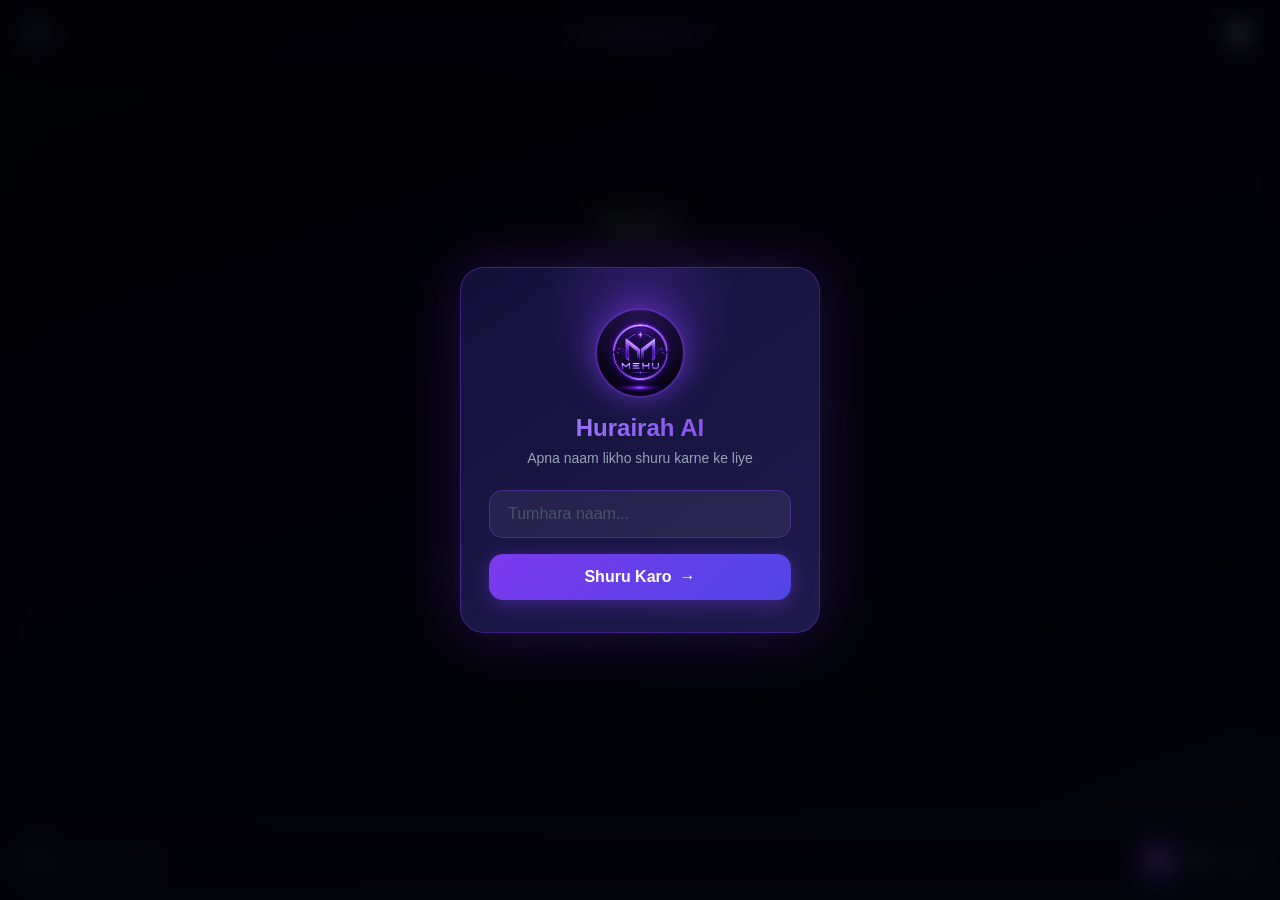
==== index.html @ 4b5bb335 "Update index.html" ====
<!DOCTYPE html>
<html lang="en">
<head>
<meta charset="UTF-8">
<meta http-equiv="Cache-Control" content="no-cache, no-store, must-revalidate">
<meta http-equiv="Pragma" content="no-cache">
<meta http-equiv="Expires" content="0">
<meta name="viewport" content="width=device-width, initial-scale=1.0, maximum-scale=1.0, user-scalable=no">
<title>Hurairah AI</title>
<link rel="manifest" href="manifest.json">
<meta name="theme-color" content="#7c3aed">
<meta name="mobile-web-app-capable" content="yes">
<meta name="apple-mobile-web-app-capable" content="yes">
<meta name="apple-mobile-web-app-title" content="Hurairah AI">

<script>
  if ('serviceWorker' in navigator) {
    navigator.serviceWorker.getRegistrations().then(regs => {
      regs.forEach(reg => reg.unregister());
    });
  }
  const cacheBusterVersion = new Date().getTime();
  const cssLink = document.createElement('link');
  cssLink.rel = 'stylesheet';
  cssLink.href = 'style.css?v=' + cacheBusterVersion;
  document.head.appendChild(cssLink);
</script>
</head>
<body>

<!-- 🎧 Fullscreen Premium Voice Room Call Overlay Portal -->
<div id="voiceOverlay" class="voice-overlay" style="display: none; position: fixed; inset: 0; background: radial-gradient(circle at center, #130a2a 0%, #05020d 100%); z-index: 99999; flex-direction: column; align-items: center; justify-content: space-between; padding: 50px 20px; font-family: sans-serif; color: white;">
  <div style="text-align: center; margin-top: 30px;">
    <h2 style="font-size: 22px; color: #a78bfa; letter-spacing: 0.5px;">Hurairah Voice Room</h2>
    <div id="voiceStatusText" style="font-size: 16px; color: #ff85a2; margin-top: 8px; font-weight: 600; text-shadow: 0 0 10px rgba(255,64,129,0.4);">Connecting...</div>
  </div>

  <div class="voice-wave-container" style="display: flex; align-items: center; justify-content: center; gap: 8px; height: 100px;">
    <style>
      .w-bar { width: 5px; height: 18px; background: linear-gradient(to top, #7c3aed, #ff4081); border-radius: 3px; animation: vCalm 1.2s infinite ease-in-out; }
      .w-bar.v-streaming { animation: vActive 0.5s infinite alternate ease-in-out !important; }
      .w-bar:nth-child(2) { animation-delay: 0.15s; } .w-bar:nth-child(3) { animation-delay: 0.3s; }
      .w-bar:nth-child(4) { animation-delay: 0.45s; } .w-bar:nth-child(5) { animation-delay: 0.6s; }
      @keyframes vCalm { 0%, 100% { height: 14px; } 50% { height: 32px; } }
      @keyframes vActive { 0% { height: 15px; } 100% { height: 85px; } }
    </style>
    <div class="w-bar"></div> <div class="w-bar"></div> <div class="w-bar"></div> <div class="w-bar"></div> <div class="w-bar"></div>
  </div>

  <button id="closeVoiceBtn" style="background: rgba(255, 255, 255, 0.08); border: 1px solid rgba(255,255,255,0.15); color: white; padding: 12px 36px; border-radius: 30px; font-size: 15px; cursor: pointer; transition: background 0.2s;">End Call 📞</button>
</div>

<div id="nameModal" class="name-modal-overlay">
  <div class="name-modal-box">
    <div class="name-modal-glow"></div>
    <div class="name-modal-logo"><img src="logo.png" alt="Logo"></div>
    <h2>Hurairah AI</h2>
    <p>Apna naam likho shuru karne ke liye</p>
    <div class="name-input-wrap">
      <input type="text" id="nameInput" placeholder="Tumhara naam..." maxlength="30" autocomplete="off" />
    </div>
    <button id="nameSubmitBtn"><span>Shuru Karo</span><span>→</span></button>
  </div>
</div>

<div class="app">
  <div class="topbar">
    <button id="clearBtn">🗑️</button>
    <div class="brand"><span class="brand-icon">✨</span><span>Hurairah AI</span></div>
    <div class="topbar-right"><a href="trialroom.html" style="text-decoration:none;font-size:24px;">👕</a></div>
  </div>

  <div id="chatBox" class="chat-box">
    <div class="welcome-screen">
      <div class="online-badge">🟢 Online</div>
      <div class="logo-wrap"><img src="logo.png" alt="Hurairah AI"><div class="logo-ring"></div></div>
      <h1>Hello! 👋</h1>
      <h2>I'm Hurairah AI</h2>
      <p>How can I help you today?</p>
      <div class="welcome-chips">
        <span onclick="chipClick('Tumse kuch poochna tha')">💬 Baat karo</span>
        <span onclick="chipClick('Meri madad karo')">🤝 Madad lo</span>
        <span onclick="chipClick('Kuch interesting batao')">✨ Explore</span>
      </div>
    </div>
  </div>

  <div id="imagePreview" style="display: none;">
    <div class="preview-inner">
      <img src="" id="previewImgSrc" alt="Attachment Thumbnail">
      <button type="button" class="preview-remove" id="cancelImgPreviewBtn">✕</button>
    </div>
    <div class="preview-name" id="previewImgName" style="margin-left: 10px;">Selected image...</div>
  </div>

  <div class="input-area">
    <button class="icon-btn" id="attachBtn" type="button">📎</button>
    <input type="file" id="imageInput" accept="image/*" hidden>
    <input type="text" id="messageInput" placeholder="Message likho..." autocomplete="off" enterkeyhint="send" />
    <button id="sendBtn" type="button">
      <svg width="20" height="20" viewBox="0 0 24 24" fill="white">
        <path d="M2 21l21-9L2 3v7l15 2-15 2v7z"/>
      </svg>
    </button>
    <button class="icon-btn" id="micBtn" type="button">🎙️</button>
    <button class="icon-btn" id="headphoneBtn" type="button">🎧</button>
  </div>
</div>

<div id="recordingPopup" class="recording-popup"><span>🎤</span> Listening...</div>

<script>
const API_URL = "https://hurairah-ai.annu8857818.workers.dev";
const ELEVENLABS_API_KEY = "sk_ba5c973ec598f00b7293cc1f37675eb24f52363489ea82be";
const ELEVENLABS_VOICE_ID = "21m00Tcm4TlvDq8ikWAM";

let username = localStorage.getItem("hurairah_username");
let selectedImage = null;
let currentAudioInstance = null;
let fxInterval = null;
const maxElements = 15;

const chatBox = document.getElementById("chatBox");
const input = document.getElementById("messageInput");
const sendBtn = document.getElementById("sendBtn");
const micBtn = document.getElementById("micBtn");
const attachBtn = document.getElementById("attachBtn");
const imageInput = document.getElementById("imageInput");
const previewContainer = document.getElementById("imagePreview");
const previewImgSrc = document.getElementById("previewImgSrc");
const previewImgName = document.getElementById("previewImgName");
const cancelImgPreviewBtn = document.getElementById("cancelImgPreviewBtn");

if (username) {
  if(document.getElementById("nameModal")) document.getElementById("nameModal").style.display = "none";
} else {
  if(document.getElementById("nameModal")) document.getElementById("nameModal").style.display = "flex";
}

const nameSubmitBtn = document.getElementById("nameSubmitBtn");
if (nameSubmitBtn) {
  nameSubmitBtn.addEventListener("click", () => {
    const val = document.getElementById("nameInput").value.trim();
    if (!val) return;
    username = val;
    localStorage.setItem("hurairah_username", username);
    document.getElementById("nameModal").style.display = "none";
  });
}

let messages = JSON.parse(localStorage.getItem("hurairah_chat") || "[]");
let hurairahMode = sessionStorage.getItem("hurairah_mode") === "true";

function triggerRomanticUI() {
  document.body.classList.add("romantic-mode-on");
  const container = document.querySelector(".app");
  if (container) container.style.background = "transparent";
  const header = document.querySelector(".brand");
  if (header) header.innerHTML = "✨ Meri jaan 💕";
  if (!document.getElementById("vfxLayer")) {
    const layer = document.createElement("div");
    layer.id = "vfxLayer"; layer.className = "vfx-layer";
    document.body.appendChild(layer);
  }
  if (!fxInterval) { fxInterval = setInterval(addSparkles, 400); }
}

function addSparkles() {
  const layer = document.getElementById("vfxLayer");
  if (!layer || layer.children.length >= maxElements) return;
  const item = document.createElement("div");
  item.className = "sparkle-fx";
  const pool = ["💖", "✨", "💕", "🌸", "❤️"];
  item.innerHTML = pool[Math.floor(Math.random() * pool.length)];
  item.style.left = Math.random() * 95 + "vw";
  item.style.animationDuration = (Math.random() * 2 + 4) + "s";
  item.style.fontSize = (Math.random() * 10 + 16) + "px";
  layer.appendChild(item);
  setTimeout(() => item.remove(), 5000);
}

if (hurairahMode) { setTimeout(triggerRomanticUI, 500); }

function stopAllAudio(speakBtn, stopBtn) {
  if (currentAudioInstance) { currentAudioInstance.pause(); currentAudioInstance.currentTime = 0; }
  if (window.speechSynthesis) { window.speechSynthesis.cancel(); }
  if (speakBtn) speakBtn.textContent = "🔊 Suno";
  if (stopBtn) stopBtn.style.display = "none";
}

async function speakWithElevenLabs(text, btn, stopBtn) {
  stopAllAudio(null, null);
  try {
    if (btn) btn.textContent = "⏳ Loading...";
    if (stopBtn) stopBtn.style.display = "inline-block";
    const res = await fetch(`https://api.elevenlabs.io/v1/text-to-speech/${ELEVENLABS_VOICE_ID}`, {
      method: "POST",
      headers: { "xi-api-key": ELEVENLABS_API_KEY, "Content-Type": "application/json" },
      body: JSON.stringify({ text: text, model_id: "eleven_turbo_v2_5", voice_settings: { stability: 0.4, similarity_boost: 0.9 } })
    });
    if (!res.ok) throw new Error();
    const blob = await res.blob();
    currentAudioInstance = new Audio(URL.createObjectURL(blob));
    if (btn) btn.textContent = "🎙️ Bol raha..";
    currentAudioInstance.play();
    currentAudioInstance.onended = () => {
      if (btn) btn.textContent = "🔊 Suno";
      if (stopBtn) stopBtn.style.display = "none";
    };
  } catch (err) {
    if (btn) btn.textContent = "🎙️ Bol raha..";
    const speech = new SpeechSynthesisUtterance(text); speech.lang = "en-IN";
    window.speechSynthesis.speak(speech);
    speech.onend = () => { if (btn) btn.textContent = "🔊 Suno"; if (stopBtn) stopBtn.style.display = "none"; };
  }
}

function getTime() { return new Date().toLocaleTimeString('en-IN', { hour: '2-digit', minute: '2-digit', hour12: true }); }

function addMessage(text, type, imgData = null) {
  const msg = document.createElement("div");
  const isRomanticText = hurairahMode || text.includes("Meri jaan") || text.includes("babu");
  const romanticClass = isRomanticText ? "romantic-reply" : "";
  msg.className = `message ${type}`;
  let imageHTML = imgData ? `<img src="${imgData}" class="chat-img" onclick="window.open('${imgData}','_blank')" />` : "";

  if (type === "bot") {
    msg.innerHTML = `
      <div class="bot-header"><div class="bot-avatar">✨</div><div class="bot-name">Hurairah AI</div></div>
      <div class="msg-text ${romanticClass}">${text}</div>
      <div class="audio-controls-row" style="display:flex; gap:6px; margin-top:6px;">
        <button class="speak-btn">🔊 Suno</button>
        <button class="stop-audio-btn" style="display:none;">🛑 Roko</button>
      </div>
      <div class="time">${getTime()}</div>
    `;
    const sBtn = msg.querySelector(".speak-btn");
    const stBtn = msg.querySelector(".stop-audio-btn");
    sBtn.addEventListener("click", () => speakWithElevenLabs(text, sBtn, stBtn));
    stBtn.addEventListener("click", () => stopAllAudio(sBtn, stBtn));
  } else {
    msg.innerHTML = `${imageHTML} ${text ? `<div class="msg-text">${text}</div>` : ""} <div class="time">${getTime()}</div>`;
  }
  chatBox.appendChild(msg);
  chatBox.scrollTop = chatBox.scrollHeight;
  if(text || imgData){
    messages.push({ text, type, imgData });
    localStorage.setItem("hurairah_chat", JSON.stringify(messages));
  }
}

function showThinking() {
  const thinking = document.createElement("div");
  thinking.className = "thinking"; thinking.id = "thinking";
  thinking.innerHTML = `<div class="dot"></div><div class="dot"></div><div class="dot"></div><span>Likh raha hai...</span>`;
  chatBox.appendChild(thinking); chatBox.scrollTop = chatBox.scrollHeight;
}
function removeThinking() { const t = document.getElementById("thinking"); if (t) t.remove(); }

if(attachBtn && imageInput) {
  attachBtn.addEventListener("click", () => imageInput.click());
  imageInput.addEventListener("change", () => {
    const file = imageInput.files[0];
    if (!file) return;
    const reader = new FileReader();
    reader.onload = () => {
      selectedImage = reader.result;
      if (previewContainer) {
        previewImgSrc.src = selectedImage;
        previewImgName.innerText = file.name.length > 20 ? file.name.substring(0,20) + "..." : file.name;
        previewContainer.style.display = "flex";
      }
    };
    reader.readAsDataURL(file);
  });
}

if(cancelImgPreviewBtn) {
  cancelImgPreviewBtn.addEventListener("click", () => {
    selectedImage = null;
    if(previewContainer) previewContainer.style.display = "none";
  });
}

const SpeechRecognition = window.SpeechRecognition || window.webkitSpeechRecognition;
if (SpeechRecognition && micBtn) {
  const recognition = new SpeechRecognition();
  recognition.lang = "en-IN";
  recognition.interimResults = true;
  micBtn.addEventListener("click", () => {
    try { recognition.start(); micBtn.style.opacity = "0.4"; } catch(e){}
  });
  recognition.onresult = (event) => {
    let transcript = "";
    for (let i = event.resultIndex; i < event.results.length; i++) {
      transcript += event.results[i][0].transcript;
    }
    input.value = transcript;
  };
  recognition.onend = () => {
    micBtn.style.opacity = "1";
    if (input.value.trim() !== "") { sendMessage(); }
  };
}

// 🎧 Voice Call Mode
if (SpeechRecognition) {
  const headphoneBtn = document.getElementById("headphoneBtn");
  const overlay = document.getElementById("voiceOverlay");
  const statusText = document.getElementById("voiceStatusText");
  const closeBtn = document.getElementById("closeVoiceBtn");
  const waveBars = document.querySelectorAll(".w-bar");

  const voiceRecog = new SpeechRecognition();
  voiceRecog.lang = "en-IN";
  voiceRecog.continuous = false;
  voiceRecog.interimResults = false;
  let isVoiceModeActive = false;
  let voiceIsListening = false;
  let voiceGotResult = false;

  if (headphoneBtn) {
    headphoneBtn.addEventListener("click", async () => {
      try {
        await navigator.mediaDevices.getUserMedia({ audio: true });
      } catch(e) {
        alert("Microphone permission do pehle! Browser settings mein jaake allow karo.");
        return;
      }
      isVoiceModeActive = true;
      if (overlay) overlay.style.display = "flex";
      startListeningCycle();
    });
  }

  if (closeBtn) {
    closeBtn.addEventListener("click", () => {
      isVoiceModeActive = false;
      voiceIsListening = false;
      if (overlay) overlay.style.display = "none";
      try { voiceRecog.stop(); } catch(e){}
      if (window.speechSynthesis) window.speechSynthesis.cancel();
      if (currentAudioInstance) { currentAudioInstance.pause(); currentAudioInstance.currentTime = 0; }
    });
  }

  function startListeningCycle() {
    if (!isVoiceModeActive || voiceIsListening) return;
    voiceGotResult = false;
    voiceIsListening = true;
    statusText.innerText = "Listening...";
    waveBars.forEach(bar => bar.classList.add("v-streaming"));
    try { voiceRecog.start(); } catch(e){ voiceIsListening = false; }
  }

  voiceRecog.onresult = async (event) => {
    voiceGotResult = true;
    voiceIsListening = false;
    const spokenText = event.results[0][0].transcript;
    if (!spokenText.trim()) { startListeningCycle(); return; }
    statusText.innerText = "Thinking...";
    waveBars.forEach(bar => bar.classList.remove("v-streaming"));
    addMessage(spokenText, "user");
    try {
      const res = await fetch(API_URL, {
        method: "POST",
        headers: { "Content-Type": "application/json" },
        body: JSON.stringify({ username, message: spokenText, hurairahMode })
      });
      const data = await res.json();
      const replyText = data.reply || "Samajh nahi paya.";
      addMessage(replyText, "bot");
      statusText.innerText = "Speaking...";
      let playedViaElevenLabs = false;
      try {
        const audioRes = await fetch(`https://api.elevenlabs.io/v1/text-to-speech/${ELEVENLABS_VOICE_ID}`, {
          method: "POST",
          headers: { "xi-api-key": ELEVENLABS_API_KEY, "Content-Type": "application/json" },
          body: JSON.stringify({ text: replyText, model_id: "eleven_turbo_v2_5", voice_settings: { stability: 0.4, similarity_boost: 0.9 } })
        });
        if (audioRes.ok) {
          const blob = await audioRes.blob();
          currentAudioInstance = new Audio(URL.createObjectURL(blob));
          currentAudioInstance.play();
          playedViaElevenLabs = true;
          currentAudioInstance.onended = () => { if (isVoiceModeActive) startListeningCycle(); };
        }
      } catch (e) { playedViaElevenLabs = false; }
      if (!playedViaElevenLabs) {
        const utterance = new SpeechSynthesisUtterance(replyText);
        utterance.lang = "en-IN";
        window.speechSynthesis.speak(utterance);
        utterance.onend = () => { if (isVoiceModeActive) startListeningCycle(); };
      }
    } catch (err) {
      statusText.innerText = "Error...";
      setTimeout(startListeningCycle, 2000);
    }
  };

  voiceRecog.onend = () => {
    voiceIsListening = false;
    if (isVoiceModeActive && !voiceGotResult) {
      setTimeout(startListeningCycle, 500);
    }
  };

  voiceRecog.onerror = (e) => {
    voiceIsListening = false;
    voiceGotResult = false;
    if (isVoiceModeActive && e.error !== "aborted") {
      setTimeout(startListeningCycle, 1000);
    }
  };
}

async function sendMessage() {
  const text = input.value.trim();
  if (!text && !selectedImage) return;
  if (text.toLowerCase() === "mehajabeen pgl hu") {
    hurairahMode = true;
    sessionStorage.setItem("hurairah_mode", "true");
    triggerRomanticUI();
  }
  const welcome = document.querySelector(".welcome-screen");
  if (welcome) welcome.remove();
  addMessage(text, "user", selectedImage);
  input.value = "";
  if (previewContainer) previewContainer.style.display = "none";
  showThinking();
  try {
    const res = await fetch(API_URL, {
      method: "POST",
      headers: { "Content-Type": "application/json" },
      body: JSON.stringify({ username, message: text, image: selectedImage, hurairahMode })
    });
    const data = await res.json();
    removeThinking();
    addMessage(data.reply || "Kuch samajh nahi aaya.", "bot");
    selectedImage = null;
  } catch (err) {
    removeThinking(); addMessage("Server connectivity error.", "bot");
  }
}

if(sendBtn) {
  sendBtn.addEventListener("click", sendMessage);
  sendBtn.addEventListener("touchend", (e) => { e.preventDefault(); sendMessage(); });
}
if(input) {
  input.addEventListener("keydown", (e) => {
    if (e.key === "Enter") { e.preventDefault(); sendMessage(); }
  });
  input.addEventListener("keyup", (e) => {
    if (e.key === "Enter" || e.keyCode === 13) { e.preventDefault(); sendMessage(); }
  });
}

function chipClick(val) {
  input.value = val;
  sendMessage();
}

if(document.getElementById("clearBtn")) {
  document.getElementById("clearBtn").addEventListener("click", () => {
    if (confirm("Chat history clear karni hai?")) {
      localStorage.removeItem("hurairah_chat");
      sessionStorage.removeItem("hurairah_mode");
      location.reload();
    }
  });
}
</script>
</body>
</html>
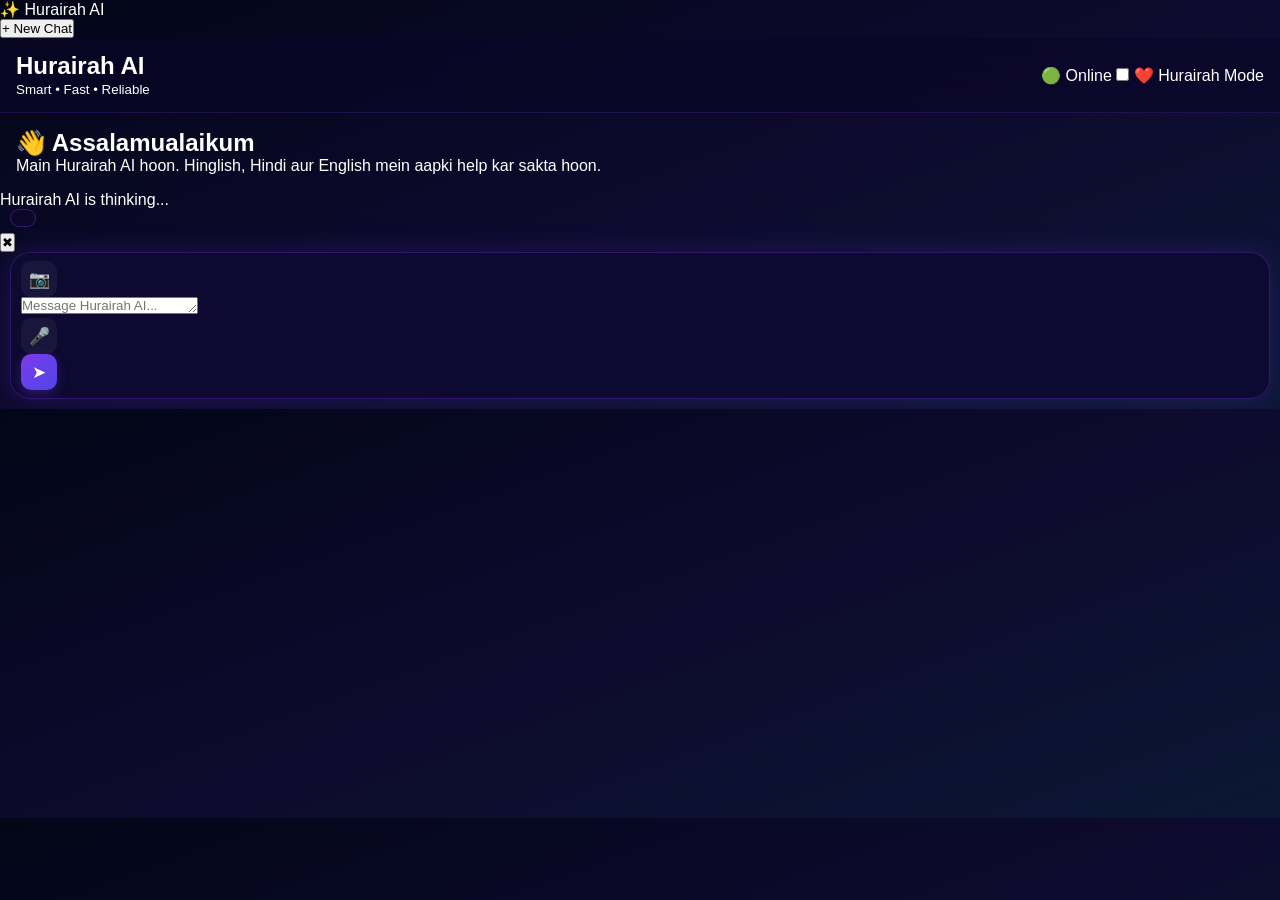
==== commit 03a772b6: "Update index.html" ====
--- a/index.html
+++ b/index.html
@@ -1,475 +1,140 @@
-<!DOCTYPE html>
-<html lang="en">
+<!DOCTYPE html><html lang="en">
 <head>
 <meta charset="UTF-8">
-<meta http-equiv="Cache-Control" content="no-cache, no-store, must-revalidate">
-<meta http-equiv="Pragma" content="no-cache">
-<meta http-equiv="Expires" content="0">
-<meta name="viewport" content="width=device-width, initial-scale=1.0, maximum-scale=1.0, user-scalable=no">
-<title>Hurairah AI</title>
-<link rel="manifest" href="manifest.json">
-<meta name="theme-color" content="#7c3aed">
-<meta name="mobile-web-app-capable" content="yes">
-<meta name="apple-mobile-web-app-capable" content="yes">
-<meta name="apple-mobile-web-app-title" content="Hurairah AI">
+<meta name="viewport" content="width=device-width, initial-scale=1.0"><title>Hurairah AI</title><link rel="stylesheet" href="style.css">
+<link rel="manifest" href="manifest.json"><meta name="theme-color" content="#0f172a"><link rel="preconnect" href="https://fonts.googleapis.com">
+<link rel="preconnect" href="https://fonts.gstatic.com" crossorigin><link href="https://fonts.googleapis.com/css2?family=Poppins:wght@300;400;500;600;700&display=swap" rel="stylesheet"></head><body><div class="app"><!-- SIDEBAR -->
+<aside class="sidebar">
 
-<script>
-  if ('serviceWorker' in navigator) {
-    navigator.serviceWorker.getRegistrations().then(regs => {
-      regs.forEach(reg => reg.unregister());
-    });
-  }
-  const cacheBusterVersion = new Date().getTime();
-  const cssLink = document.createElement('link');
-  cssLink.rel = 'stylesheet';
-  cssLink.href = 'style.css?v=' + cacheBusterVersion;
-  document.head.appendChild(cssLink);
-</script>
-</head>
-<body>
+    <div class="logo">
+        ✨ Hurairah AI
+    </div>
 
-<!-- 🎧 Fullscreen Premium Voice Room Call Overlay Portal -->
-<div id="voiceOverlay" class="voice-overlay" style="display: none; position: fixed; inset: 0; background: radial-gradient(circle at center, #130a2a 0%, #05020d 100%); z-index: 99999; flex-direction: column; align-items: center; justify-content: space-between; padding: 50px 20px; font-family: sans-serif; color: white;">
-  <div style="text-align: center; margin-top: 30px;">
-    <h2 style="font-size: 22px; color: #a78bfa; letter-spacing: 0.5px;">Hurairah Voice Room</h2>
-    <div id="voiceStatusText" style="font-size: 16px; color: #ff85a2; margin-top: 8px; font-weight: 600; text-shadow: 0 0 10px rgba(255,64,129,0.4);">Connecting...</div>
-  </div>
+    <button id="newChatBtn" class="new-chat">
+        + New Chat
+    </button>
 
-  <div class="voice-wave-container" style="display: flex; align-items: center; justify-content: center; gap: 8px; height: 100px;">
-    <style>
-      .w-bar { width: 5px; height: 18px; background: linear-gradient(to top, #7c3aed, #ff4081); border-radius: 3px; animation: vCalm 1.2s infinite ease-in-out; }
-      .w-bar.v-streaming { animation: vActive 0.5s infinite alternate ease-in-out !important; }
-      .w-bar:nth-child(2) { animation-delay: 0.15s; } .w-bar:nth-child(3) { animation-delay: 0.3s; }
-      .w-bar:nth-child(4) { animation-delay: 0.45s; } .w-bar:nth-child(5) { animation-delay: 0.6s; }
-      @keyframes vCalm { 0%, 100% { height: 14px; } 50% { height: 32px; } }
-      @keyframes vActive { 0% { height: 15px; } 100% { height: 85px; } }
-    </style>
-    <div class="w-bar"></div> <div class="w-bar"></div> <div class="w-bar"></div> <div class="w-bar"></div> <div class="w-bar"></div>
-  </div>
+    <div class="chat-history" id="chatHistory"></div>
 
-  <button id="closeVoiceBtn" style="background: rgba(255, 255, 255, 0.08); border: 1px solid rgba(255,255,255,0.15); color: white; padding: 12px 36px; border-radius: 30px; font-size: 15px; cursor: pointer; transition: background 0.2s;">End Call 📞</button>
-</div>
+</aside>
 
-<div id="nameModal" class="name-modal-overlay">
-  <div class="name-modal-box">
-    <div class="name-modal-glow"></div>
-    <div class="name-modal-logo"><img src="logo.png" alt="Logo"></div>
-    <h2>Hurairah AI</h2>
-    <p>Apna naam likho shuru karne ke liye</p>
-    <div class="name-input-wrap">
-      <input type="text" id="nameInput" placeholder="Tumhara naam..." maxlength="30" autocomplete="off" />
+<!-- MAIN -->
+<main class="main">
+
+    <!-- TOPBAR -->
+    <header class="topbar">
+
+        <div>
+            <h2>Hurairah AI</h2>
+            <small>Smart • Fast • Reliable</small>
+        </div>
+
+        <div class="top-actions">
+
+            <span class="status">
+                🟢 Online
+            </span>
+
+            <label class="mode-switch">
+
+                <input type="checkbox" id="hurairahMode">
+
+                <span class="slider"></span>
+
+                ❤️ Hurairah Mode
+
+            </label>
+
+        </div>
+
+    </header>
+
+    <!-- CHAT AREA -->
+    <section class="chat-box" id="chatBox">
+
+        <div class="welcome-card">
+
+            <h1>👋 Assalamualaikum</h1>
+
+            <p>
+                Main Hurairah AI hoon.
+                Hinglish, Hindi aur English mein
+                aapki help kar sakta hoon.
+            </p>
+
+        </div>
+
+    </section>
+
+    <!-- TYPING -->
+    <div class="typing" id="typingIndicator">
+
+        <span></span>
+        <span></span>
+        <span></span>
+
+        Hurairah AI is thinking...
+
     </div>
-    <button id="nameSubmitBtn"><span>Shuru Karo</span><span>→</span></button>
-  </div>
-</div>
 
-<div class="app">
-  <div class="topbar">
-    <button id="clearBtn">🗑️</button>
-    <div class="brand"><span class="brand-icon">✨</span><span>Hurairah AI</span></div>
-    <div class="topbar-right"><a href="trialroom.html" style="text-decoration:none;font-size:24px;">👕</a></div>
-  </div>
+    <!-- IMAGE PREVIEW -->
+    <div id="imagePreviewContainer" class="image-preview-container">
 
-  <div id="chatBox" class="chat-box">
-    <div class="welcome-screen">
-      <div class="online-badge">🟢 Online</div>
-      <div class="logo-wrap"><img src="logo.png" alt="Hurairah AI"><div class="logo-ring"></div></div>
-      <h1>Hello! 👋</h1>
-      <h2>I'm Hurairah AI</h2>
-      <p>How can I help you today?</p>
-      <div class="welcome-chips">
-        <span onclick="chipClick('Tumse kuch poochna tha')">💬 Baat karo</span>
-        <span onclick="chipClick('Meri madad karo')">🤝 Madad lo</span>
-        <span onclick="chipClick('Kuch interesting batao')">✨ Explore</span>
-      </div>
+        <img id="imagePreview">
+
+        <button id="removeImage">
+            ✖
+        </button>
+
     </div>
-  </div>
 
-  <div id="imagePreview" style="display: none;">
-    <div class="preview-inner">
-      <img src="" id="previewImgSrc" alt="Attachment Thumbnail">
-      <button type="button" class="preview-remove" id="cancelImgPreviewBtn">✕</button>
-    </div>
-    <div class="preview-name" id="previewImgName" style="margin-left: 10px;">Selected image...</div>
-  </div>
+    <!-- INPUT -->
+    <footer class="input-area">
 
-  <div class="input-area">
-    <button class="icon-btn" id="attachBtn" type="button">📎</button>
-    <input type="file" id="imageInput" accept="image/*" hidden>
-    <input type="text" id="messageInput" placeholder="Message likho..." autocomplete="off" enterkeyhint="send" />
-    <button id="sendBtn" type="button">
-      <svg width="20" height="20" viewBox="0 0 24 24" fill="white">
-        <path d="M2 21l21-9L2 3v7l15 2-15 2v7z"/>
-      </svg>
-    </button>
-    <button class="icon-btn" id="micBtn" type="button">🎙️</button>
-    <button class="icon-btn" id="headphoneBtn" type="button">🎧</button>
-  </div>
-</div>
+        <div class="input-wrapper">
 
-<div id="recordingPopup" class="recording-popup"><span>🎤</span> Listening...</div>
+            <input
+                type="file"
+                id="imageInput"
+                accept="image/*"
+                hidden
+            >
 
-<script>
-const API_URL = "https://hurairah-ai.annu8857818.workers.dev";
-const ELEVENLABS_API_KEY = "sk_ba5c973ec598f00b7293cc1f37675eb24f52363489ea82be";
-const ELEVENLABS_VOICE_ID = "21m00Tcm4TlvDq8ikWAM";
+            <button
+                class="icon-btn upload"
+                id="uploadBtn"
+                title="Upload Image"
+            >
+                📷
+            </button>
 
-let username = localStorage.getItem("hurairah_username");
-let selectedImage = null;
-let currentAudioInstance = null;
-let fxInterval = null;
-const maxElements = 15;
+            <textarea
+                id="userInput"
+                placeholder="Message Hurairah AI..."
+                rows="1"
+            ></textarea>
 
-const chatBox = document.getElementById("chatBox");
-const input = document.getElementById("messageInput");
-const sendBtn = document.getElementById("sendBtn");
-const micBtn = document.getElementById("micBtn");
-const attachBtn = document.getElementById("attachBtn");
-const imageInput = document.getElementById("imageInput");
-const previewContainer = document.getElementById("imagePreview");
-const previewImgSrc = document.getElementById("previewImgSrc");
-const previewImgName = document.getElementById("previewImgName");
-const cancelImgPreviewBtn = document.getElementById("cancelImgPreviewBtn");
+            <button
+                class="icon-btn mic"
+                id="micBtn"
+                title="Voice Input"
+            >
+                🎤
+            </button>
 
-if (username) {
-  if(document.getElementById("nameModal")) document.getElementById("nameModal").style.display = "none";
-} else {
-  if(document.getElementById("nameModal")) document.getElementById("nameModal").style.display = "flex";
-}
+            <button
+                class="icon-btn send"
+                id="sendBtn"
+                title="Send"
+            >
+                ➤
+            </button>
 
-const nameSubmitBtn = document.getElementById("nameSubmitBtn");
-if (nameSubmitBtn) {
-  nameSubmitBtn.addEventListener("click", () => {
-    const val = document.getElementById("nameInput").value.trim();
-    if (!val) return;
-    username = val;
-    localStorage.setItem("hurairah_username", username);
-    document.getElementById("nameModal").style.display = "none";
-  });
-}
+        </div>
 
-let messages = JSON.parse(localStorage.getItem("hurairah_chat") || "[]");
-let hurairahMode = sessionStorage.getItem("hurairah_mode") === "true";
+    </footer>
 
-function triggerRomanticUI() {
-  document.body.classList.add("romantic-mode-on");
-  const container = document.querySelector(".app");
-  if (container) container.style.background = "transparent";
-  const header = document.querySelector(".brand");
-  if (header) header.innerHTML = "✨ Meri jaan 💕";
-  if (!document.getElementById("vfxLayer")) {
-    const layer = document.createElement("div");
-    layer.id = "vfxLayer"; layer.className = "vfx-layer";
-    document.body.appendChild(layer);
-  }
-  if (!fxInterval) { fxInterval = setInterval(addSparkles, 400); }
-}
+</main>
 
-function addSparkles() {
-  const layer = document.getElementById("vfxLayer");
-  if (!layer || layer.children.length >= maxElements) return;
-  const item = document.createElement("div");
-  item.className = "sparkle-fx";
-  const pool = ["💖", "✨", "💕", "🌸", "❤️"];
-  item.innerHTML = pool[Math.floor(Math.random() * pool.length)];
-  item.style.left = Math.random() * 95 + "vw";
-  item.style.animationDuration = (Math.random() * 2 + 4) + "s";
-  item.style.fontSize = (Math.random() * 10 + 16) + "px";
-  layer.appendChild(item);
-  setTimeout(() => item.remove(), 5000);
-}
-
-if (hurairahMode) { setTimeout(triggerRomanticUI, 500); }
-
-function stopAllAudio(speakBtn, stopBtn) {
-  if (currentAudioInstance) { currentAudioInstance.pause(); currentAudioInstance.currentTime = 0; }
-  if (window.speechSynthesis) { window.speechSynthesis.cancel(); }
-  if (speakBtn) speakBtn.textContent = "🔊 Suno";
-  if (stopBtn) stopBtn.style.display = "none";
-}
-
-async function speakWithElevenLabs(text, btn, stopBtn) {
-  stopAllAudio(null, null);
-  try {
-    if (btn) btn.textContent = "⏳ Loading...";
-    if (stopBtn) stopBtn.style.display = "inline-block";
-    const res = await fetch(`https://api.elevenlabs.io/v1/text-to-speech/${ELEVENLABS_VOICE_ID}`, {
-      method: "POST",
-      headers: { "xi-api-key": ELEVENLABS_API_KEY, "Content-Type": "application/json" },
-      body: JSON.stringify({ text: text, model_id: "eleven_turbo_v2_5", voice_settings: { stability: 0.4, similarity_boost: 0.9 } })
-    });
-    if (!res.ok) throw new Error();
-    const blob = await res.blob();
-    currentAudioInstance = new Audio(URL.createObjectURL(blob));
-    if (btn) btn.textContent = "🎙️ Bol raha..";
-    currentAudioInstance.play();
-    currentAudioInstance.onended = () => {
-      if (btn) btn.textContent = "🔊 Suno";
-      if (stopBtn) stopBtn.style.display = "none";
-    };
-  } catch (err) {
-    if (btn) btn.textContent = "🎙️ Bol raha..";
-    const speech = new SpeechSynthesisUtterance(text); speech.lang = "en-IN";
-    window.speechSynthesis.speak(speech);
-    speech.onend = () => { if (btn) btn.textContent = "🔊 Suno"; if (stopBtn) stopBtn.style.display = "none"; };
-  }
-}
-
-function getTime() { return new Date().toLocaleTimeString('en-IN', { hour: '2-digit', minute: '2-digit', hour12: true }); }
-
-function addMessage(text, type, imgData = null) {
-  const msg = document.createElement("div");
-  const isRomanticText = hurairahMode || text.includes("Meri jaan") || text.includes("babu");
-  const romanticClass = isRomanticText ? "romantic-reply" : "";
-  msg.className = `message ${type}`;
-  let imageHTML = imgData ? `<img src="${imgData}" class="chat-img" onclick="window.open('${imgData}','_blank')" />` : "";
-
-  if (type === "bot") {
-    msg.innerHTML = `
-      <div class="bot-header"><div class="bot-avatar">✨</div><div class="bot-name">Hurairah AI</div></div>
-      <div class="msg-text ${romanticClass}">${text}</div>
-      <div class="audio-controls-row" style="display:flex; gap:6px; margin-top:6px;">
-        <button class="speak-btn">🔊 Suno</button>
-        <button class="stop-audio-btn" style="display:none;">🛑 Roko</button>
-      </div>
-      <div class="time">${getTime()}</div>
-    `;
-    const sBtn = msg.querySelector(".speak-btn");
-    const stBtn = msg.querySelector(".stop-audio-btn");
-    sBtn.addEventListener("click", () => speakWithElevenLabs(text, sBtn, stBtn));
-    stBtn.addEventListener("click", () => stopAllAudio(sBtn, stBtn));
-  } else {
-    msg.innerHTML = `${imageHTML} ${text ? `<div class="msg-text">${text}</div>` : ""} <div class="time">${getTime()}</div>`;
-  }
-  chatBox.appendChild(msg);
-  chatBox.scrollTop = chatBox.scrollHeight;
-  if(text || imgData){
-    messages.push({ text, type, imgData });
-    localStorage.setItem("hurairah_chat", JSON.stringify(messages));
-  }
-}
-
-function showThinking() {
-  const thinking = document.createElement("div");
-  thinking.className = "thinking"; thinking.id = "thinking";
-  thinking.innerHTML = `<div class="dot"></div><div class="dot"></div><div class="dot"></div><span>Likh raha hai...</span>`;
-  chatBox.appendChild(thinking); chatBox.scrollTop = chatBox.scrollHeight;
-}
-function removeThinking() { const t = document.getElementById("thinking"); if (t) t.remove(); }
-
-if(attachBtn && imageInput) {
-  attachBtn.addEventListener("click", () => imageInput.click());
-  imageInput.addEventListener("change", () => {
-    const file = imageInput.files[0];
-    if (!file) return;
-    const reader = new FileReader();
-    reader.onload = () => {
-      selectedImage = reader.result;
-      if (previewContainer) {
-        previewImgSrc.src = selectedImage;
-        previewImgName.innerText = file.name.length > 20 ? file.name.substring(0,20) + "..." : file.name;
-        previewContainer.style.display = "flex";
-      }
-    };
-    reader.readAsDataURL(file);
-  });
-}
-
-if(cancelImgPreviewBtn) {
-  cancelImgPreviewBtn.addEventListener("click", () => {
-    selectedImage = null;
-    if(previewContainer) previewContainer.style.display = "none";
-  });
-}
-
-const SpeechRecognition = window.SpeechRecognition || window.webkitSpeechRecognition;
-if (SpeechRecognition && micBtn) {
-  const recognition = new SpeechRecognition();
-  recognition.lang = "en-IN";
-  recognition.interimResults = true;
-  micBtn.addEventListener("click", () => {
-    try { recognition.start(); micBtn.style.opacity = "0.4"; } catch(e){}
-  });
-  recognition.onresult = (event) => {
-    let transcript = "";
-    for (let i = event.resultIndex; i < event.results.length; i++) {
-      transcript += event.results[i][0].transcript;
-    }
-    input.value = transcript;
-  };
-  recognition.onend = () => {
-    micBtn.style.opacity = "1";
-    if (input.value.trim() !== "") { sendMessage(); }
-  };
-}
-
-// 🎧 Voice Call Mode
-if (SpeechRecognition) {
-  const headphoneBtn = document.getElementById("headphoneBtn");
-  const overlay = document.getElementById("voiceOverlay");
-  const statusText = document.getElementById("voiceStatusText");
-  const closeBtn = document.getElementById("closeVoiceBtn");
-  const waveBars = document.querySelectorAll(".w-bar");
-
-  const voiceRecog = new SpeechRecognition();
-  voiceRecog.lang = "en-IN";
-  voiceRecog.continuous = false;
-  voiceRecog.interimResults = false;
-  let isVoiceModeActive = false;
-  let voiceIsListening = false;
-  let voiceGotResult = false;
-
-  if (headphoneBtn) {
-    headphoneBtn.addEventListener("click", async () => {
-      try {
-        await navigator.mediaDevices.getUserMedia({ audio: true });
-      } catch(e) {
-        alert("Microphone permission do pehle! Browser settings mein jaake allow karo.");
-        return;
-      }
-      isVoiceModeActive = true;
-      if (overlay) overlay.style.display = "flex";
-      startListeningCycle();
-    });
-  }
-
-  if (closeBtn) {
-    closeBtn.addEventListener("click", () => {
-      isVoiceModeActive = false;
-      voiceIsListening = false;
-      if (overlay) overlay.style.display = "none";
-      try { voiceRecog.stop(); } catch(e){}
-      if (window.speechSynthesis) window.speechSynthesis.cancel();
-      if (currentAudioInstance) { currentAudioInstance.pause(); currentAudioInstance.currentTime = 0; }
-    });
-  }
-
-  function startListeningCycle() {
-    if (!isVoiceModeActive || voiceIsListening) return;
-    voiceGotResult = false;
-    voiceIsListening = true;
-    statusText.innerText = "Listening...";
-    waveBars.forEach(bar => bar.classList.add("v-streaming"));
-    try { voiceRecog.start(); } catch(e){ voiceIsListening = false; }
-  }
-
-  voiceRecog.onresult = async (event) => {
-    voiceGotResult = true;
-    voiceIsListening = false;
-    const spokenText = event.results[0][0].transcript;
-    if (!spokenText.trim()) { startListeningCycle(); return; }
-    statusText.innerText = "Thinking...";
-    waveBars.forEach(bar => bar.classList.remove("v-streaming"));
-    addMessage(spokenText, "user");
-    try {
-      const res = await fetch(API_URL, {
-        method: "POST",
-        headers: { "Content-Type": "application/json" },
-        body: JSON.stringify({ username, message: spokenText, hurairahMode })
-      });
-      const data = await res.json();
-      const replyText = data.reply || "Samajh nahi paya.";
-      addMessage(replyText, "bot");
-      statusText.innerText = "Speaking...";
-      let playedViaElevenLabs = false;
-      try {
-        const audioRes = await fetch(`https://api.elevenlabs.io/v1/text-to-speech/${ELEVENLABS_VOICE_ID}`, {
-          method: "POST",
-          headers: { "xi-api-key": ELEVENLABS_API_KEY, "Content-Type": "application/json" },
-          body: JSON.stringify({ text: replyText, model_id: "eleven_turbo_v2_5", voice_settings: { stability: 0.4, similarity_boost: 0.9 } })
-        });
-        if (audioRes.ok) {
-          const blob = await audioRes.blob();
-          currentAudioInstance = new Audio(URL.createObjectURL(blob));
-          currentAudioInstance.play();
-          playedViaElevenLabs = true;
-          currentAudioInstance.onended = () => { if (isVoiceModeActive) startListeningCycle(); };
-        }
-      } catch (e) { playedViaElevenLabs = false; }
-      if (!playedViaElevenLabs) {
-        const utterance = new SpeechSynthesisUtterance(replyText);
-        utterance.lang = "en-IN";
-        window.speechSynthesis.speak(utterance);
-        utterance.onend = () => { if (isVoiceModeActive) startListeningCycle(); };
-      }
-    } catch (err) {
-      statusText.innerText = "Error...";
-      setTimeout(startListeningCycle, 2000);
-    }
-  };
-
-  voiceRecog.onend = () => {
-    voiceIsListening = false;
-    if (isVoiceModeActive && !voiceGotResult) {
-      setTimeout(startListeningCycle, 500);
-    }
-  };
-
-  voiceRecog.onerror = (e) => {
-    voiceIsListening = false;
-    voiceGotResult = false;
-    if (isVoiceModeActive && e.error !== "aborted") {
-      setTimeout(startListeningCycle, 1000);
-    }
-  };
-}
-
-async function sendMessage() {
-  const text = input.value.trim();
-  if (!text && !selectedImage) return;
-  if (text.toLowerCase() === "mehajabeen pgl hu") {
-    hurairahMode = true;
-    sessionStorage.setItem("hurairah_mode", "true");
-    triggerRomanticUI();
-  }
-  const welcome = document.querySelector(".welcome-screen");
-  if (welcome) welcome.remove();
-  addMessage(text, "user", selectedImage);
-  input.value = "";
-  if (previewContainer) previewContainer.style.display = "none";
-  showThinking();
-  try {
-    const res = await fetch(API_URL, {
-      method: "POST",
-      headers: { "Content-Type": "application/json" },
-      body: JSON.stringify({ username, message: text, image: selectedImage, hurairahMode })
-    });
-    const data = await res.json();
-    removeThinking();
-    addMessage(data.reply || "Kuch samajh nahi aaya.", "bot");
-    selectedImage = null;
-  } catch (err) {
-    removeThinking(); addMessage("Server connectivity error.", "bot");
-  }
-}
-
-if(sendBtn) {
-  sendBtn.addEventListener("click", sendMessage);
-  sendBtn.addEventListener("touchend", (e) => { e.preventDefault(); sendMessage(); });
-}
-if(input) {
-  input.addEventListener("keydown", (e) => {
-    if (e.key === "Enter") { e.preventDefault(); sendMessage(); }
-  });
-  input.addEventListener("keyup", (e) => {
-    if (e.key === "Enter" || e.keyCode === 13) { e.preventDefault(); sendMessage(); }
-  });
-}
-
-function chipClick(val) {
-  input.value = val;
-  sendMessage();
-}
-
-if(document.getElementById("clearBtn")) {
-  document.getElementById("clearBtn").addEventListener("click", () => {
-    if (confirm("Chat history clear karni hai?")) {
-      localStorage.removeItem("hurairah_chat");
-      sessionStorage.removeItem("hurairah_mode");
-      location.reload();
-    }
-  });
-}
-</script>
-</body>
+</div><script src="script.js"></script></body>
 </html>
--- a/style.css
+++ b/style.css
@@ -0,0 +1,395 @@
+* {
+  margin: 0;
+  padding: 0;
+  box-sizing: border-box;
+  font-family: Inter, Arial, sans-serif;
+  -webkit-tap-highlight-color: transparent;
+}
+
+/* Flex layout toggle on body to prevent viewport overflow */
+body {
+  height: 100vh;
+  height: -webkit-fill-available;
+  background: linear-gradient(160deg, #020617 0%, #0d0a2e 50%, #0b1735 100%);
+  color: white;
+  overflow: hidden;
+  transition: background 1.5s ease-in-out;
+}
+
+body.romantic-mode-on {
+  background: radial-gradient(circle at center, #2e0542 0%, #070314 100%) !important;
+}
+
+body.romantic-mode-on::before {
+  content: "";
+  position: fixed;
+  inset: 0;
+  background: radial-gradient(circle at 50% 50%, rgba(255, 64, 129, 0.12) 0%, transparent 70%);
+  animation: breatheDynamic 4s infinite alternate ease-in-out;
+  pointer-events: none;
+  z-index: 2;
+}
+
+@keyframes breatheDynamic {
+  from { transform: scale(1); opacity: 0.4; }
+  to { transform: scale(1.15); opacity: 0.8; }
+}
+
+.romantic-reply {
+  border: 1px solid rgba(255, 64, 129, 0.25) !important;
+  background: rgba(255, 64, 129, 0.15) !important;
+  backdrop-filter: blur(15px);
+  box-shadow: 0 0 20px rgba(255, 64, 129, 0.25) !important;
+  color: #fff !important;
+  animation: floatUpward 2s infinite alternate ease-in-out;
+}
+
+@keyframes floatUpward {
+  0% { transform: translateY(0); }
+  100% { transform: translateY(-3px); }
+}
+
+.vfx-layer {
+  position: fixed;
+  inset: 0;
+  pointer-events: none;
+  z-index: 1;
+}
+
+.sparkle-fx {
+  position: absolute;
+  color: #ff85a2;
+  text-shadow: 0 0 8px rgba(255, 64, 129, 0.6);
+  animation: smoothDrop 5s linear infinite;
+}
+
+@keyframes smoothDrop {
+  0% { transform: translateY(-10vh) rotate(0deg) scale(0.6); opacity: 0; }
+  10% { opacity: 0.8; }
+  90% { opacity: 0.8; }
+  100% { transform: translateY(110vh) rotate(360deg) scale(1.2); opacity: 0; }
+}
+
+/* THE ULTIMATE KEYBOARD FIX: Flex column handles shrinking perfectly */
+.app {
+  height: 100vh;
+  height: -webkit-fill-available;
+  display: flex;
+  flex-direction: column;
+  overflow: hidden;
+}
+
+.topbar {
+  flex-shrink: 0; /* Prevents header from hiding */
+  display: flex;
+  justify-content: space-between;
+  align-items: center;
+  padding: 14px 16px;
+  border-bottom: 1px solid rgba(124,58,237,0.2);
+  background: rgba(10,5,40,0.6);
+  backdrop-filter: blur(20px);
+  z-index: 100;
+}
+
+.brand {
+  display: flex;
+  align-items: center;
+  gap: 6px;
+  font-size: 20px;
+  font-weight: 700;
+  background: linear-gradient(135deg, #a78bfa, #7c3aed);
+  -webkit-background-clip: text;
+  -webkit-text-fill-color: transparent;
+}
+
+#clearBtn {
+  background: rgba(255,255,255,0.06);
+  border: 1px solid rgba(255,255,255,0.1);
+  border-radius: 12px;
+  width: 40px;
+  height: 40px;
+  font-size: 18px;
+  cursor: pointer;
+  color: white;
+  display: flex;
+  align-items: center;
+  justify-content: center;
+  transition: background 0.2s;
+}
+
+#clearBtn:active { background: rgba(255,255,255,0.15); }
+.topbar-right { width: 40px; }
+
+/* Chat box dynamically scales when keyboard pushes from bottom */
+.chat-box {
+  flex: 1;
+  overflow-y: auto;
+  padding: 16px;
+  display: flex;
+  flex-direction: column;
+  scroll-behavior: smooth;
+  -webkit-overflow-scrolling: touch;
+}
+
+.chat-box::-webkit-scrollbar { width: 3px; }
+.chat-box::-webkit-scrollbar-track { background: transparent; }
+.chat-box::-webkit-scrollbar-thumb { background: rgba(124,58,237,0.4); border-radius: 10px; }
+
+.welcome-screen {
+  margin: auto;
+  display: flex;
+  flex-direction: column;
+  align-items: center;
+  justify-content: center;
+  text-align: center;
+  gap: 10px;
+  transition: opacity 0.3s;
+}
+
+.online-badge {
+  padding: 8px 18px;
+  border-radius: 999px;
+  background: rgba(255,255,255,0.06);
+  border: 1px solid rgba(255,255,255,0.1);
+  font-size: 14px;
+  margin-bottom: 10px;
+}
+
+.logo-wrap {
+  position: relative;
+  width: 140px;
+  height: 140px;
+  margin-bottom: 10px;
+}
+
+.logo-wrap img {
+  width: 100%;
+  height: 100%;
+  border-radius: 50%;
+  object-fit: cover;
+  box-shadow: 0 0 40px rgba(139,92,246,0.7);
+  position: relative;
+  z-index: 1;
+}
+
+.logo-ring {
+  position: absolute;
+  inset: -6px;
+  border-radius: 50%;
+  border: 2px solid rgba(124,58,237,0.5);
+  animation: ringPulse 2s infinite;
+}
+
+@keyframes ringPulse {
+  0%, 100% { transform: scale(1); opacity: 0.5; }
+  50% { transform: scale(1.05); opacity: 1; }
+}
+
+.welcome-screen h1 { font-size: 40px; font-weight: 800; }
+.welcome-screen h2 { font-size: 20px; font-weight: 500; color: #c4b5fd; }
+.welcome-screen p { font-size: 15px; color: #94a3b8; }
+
+.welcome-chips {
+  display: flex;
+  gap: 8px;
+  flex-wrap: wrap;
+  justify-content: center;
+  margin-top: 10px;
+}
+
+.welcome-chips span {
+  padding: 8px 16px;
+  border-radius: 999px;
+  background: rgba(124,58,237,0.2);
+  border: 1px solid rgba(124,58,237,0.4);
+  font-size: 13px;
+  cursor: pointer;
+  transition: all 0.2s;
+  color: #c4b5fd;
+}
+
+.welcome-chips span:active {
+  background: rgba(124,58,237,0.5);
+  transform: scale(0.95);
+}
+
+.message {
+  max-width: 80%;
+  padding: 12px 16px;
+  margin-bottom: 10px;
+  border-radius: 20px;
+  line-height: 1.5;
+  word-wrap: break-word;
+  font-size: 15px;
+}
+
+.user {
+  align-self: flex-end;
+  background: linear-gradient(135deg, #7c3aed, #4f46e5);
+  border-bottom-right-radius: 6px;
+  box-shadow: 0 4px 15px rgba(124,58,237,0.3);
+}
+
+.bot {
+  align-self: flex-start;
+  background: rgba(255,255,255,0.07);
+  border: 1px solid rgba(255,255,255,0.08);
+  backdrop-filter: blur(10px);
+  border-bottom-left-radius: 6px;
+}
+
+.message img, .message .chat-img {
+  max-width: 160px;
+  max-height: 160px;
+  object-fit: contain;
+  border-radius: 12px;
+  margin-bottom: 6px;
+  display: block;
+  box-shadow: 0 4px 10px rgba(0,0,0,0.3);
+}
+
+/* Input Area sits naturally at the bottom of flex container */
+.input-area {
+  flex-shrink: 0; 
+  display: flex;
+  align-items: center;
+  gap: 6px;
+  padding: 8px 10px;
+  margin: 0 10px 10px 10px;
+  border-radius: 20px;
+  background: rgba(15,10,50,0.92);
+  backdrop-filter: blur(25px);
+  border: 1px solid rgba(124,58,237,0.3);
+  box-shadow: 0 0 30px rgba(124,58,237,0.2);
+  z-index: 999;
+}
+
+#messageInput {
+  flex: 1;
+  min-width: 0;
+  background: transparent;
+  border: none;
+  outline: none;
+  color: white;
+  font-size: 15px;
+  padding: 8px 4px;
+  height: 38px;
+}
+
+#messageInput::placeholder { color: #64748b; }
+
+.icon-btn {
+  width: 36px;
+  height: 36px;
+  border: none;
+  border-radius: 10px;
+  cursor: pointer;
+  font-size: 17px;
+  color: white;
+  background: rgba(255,255,255,0.05);
+  display: flex;
+  align-items: center;
+  justify-content: center;
+  flex-shrink: 0;
+}
+
+#sendBtn {
+  width: 36px;
+  height: 36px;
+  border: none;
+  border-radius: 10px;
+  cursor: pointer;
+  background: linear-gradient(135deg, #7c3aed, #4f46e5);
+  display: flex;
+  align-items: center;
+  justify-content: center;
+  box-shadow: 0 4px 12px rgba(124,58,237,0.3);
+  flex-shrink: 0;
+}
+
+/* Image preview box sits perfectly inside layout stream */
+#imagePreview {
+  background: rgba(13, 8, 41, 0.96);
+  border: 1px solid rgba(124,58,237,0.4);
+  border-radius: 14px;
+  padding: 8px 12px;
+  display: flex;
+  align-items: center;
+  gap: 12px;
+  margin: 0 10px 6px 10px;
+}
+
+.preview-inner {
+  position: relative;
+  width: 50px;
+  height: 50px;
+  flex-shrink: 0;
+}
+
+.preview-inner img {
+  width: 50px;
+  height: 50px;
+  border-radius: 10px;
+  object-fit: cover;
+}
+
+.preview-remove {
+  position: absolute;
+  top: -5px;
+  right: -5px;
+  width: 18px;
+  height: 18px;
+  border-radius: 50%;
+  background: #ef4444;
+  color: white;
+  border: none;
+  font-size: 10px;
+  font-weight: bold;
+  display: flex;
+  align-items: center;
+  justify-content: center;
+}
+
+.preview-name {
+  color: #94a3b8;
+  font-size: 13px;
+  overflow: hidden;
+  text-overflow: ellipsis;
+  white-space: nowrap;
+}
+
+.thinking {
+  display: flex;
+  gap: 5px;
+  padding: 12px 16px;
+  border-radius: 20px;
+  border-bottom-left-radius: 6px;
+  background: rgba(255,255,255,0.07);
+  border: 1px solid rgba(255,255,255,0.08);
+  width: fit-content;
+  margin-bottom: 10px;
+}
+
+.dot {
+  width: 6px;
+  height: 6px;
+  border-radius: 50%;
+  background: #a78bfa;
+  animation: bounce 1.2s infinite;
+}
+.dot:nth-child(2) { animation-delay: .2s; }
+.dot:nth-child(3) { animation-delay: .4s; }
+
+@keyframes bounce {
+  0%, 100% { transform: translateY(0); opacity: 0.5; }
+  50% { transform: translateY(-5px); opacity: 1; }
+}
+
+@media(max-width: 768px) {
+  .welcome-screen h1 { font-size: 34px; }
+  .welcome-screen h2 { font-size: 18px; }
+  .logo-wrap { width: 120px; height: 120px; }
+  .message { max-width: 85%; font-size: 14px; }
+  .icon-btn, #sendBtn { width: 34px; height: 34px; font-size: 15px; }
+  .input-area { margin: 0 6px 6px 6px; padding: 4px 6px; }
+}
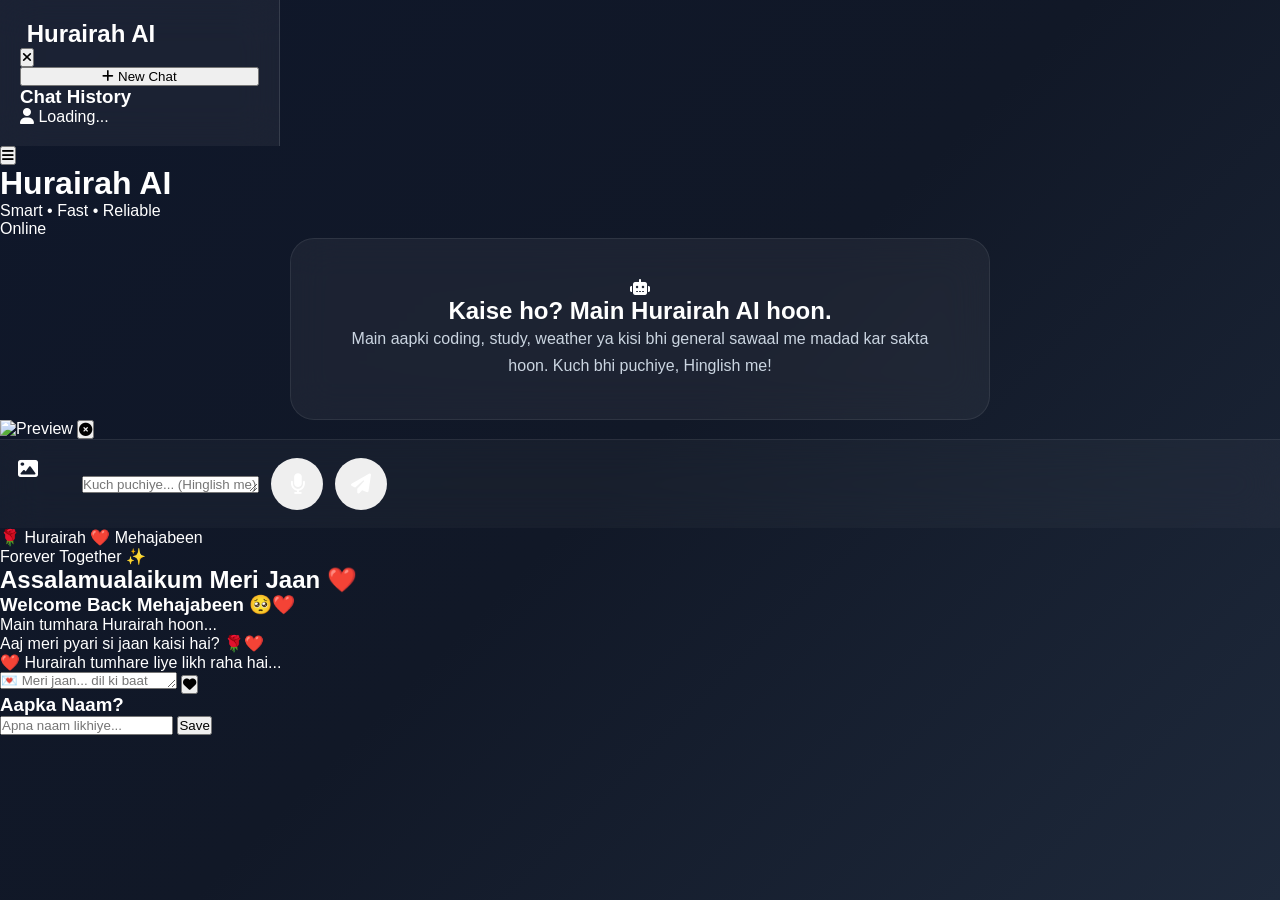
==== commit 37407cf3: "Update index.html" ====
--- a/index.html
+++ b/index.html
@@ -1,140 +1,101 @@
-<!DOCTYPE html><html lang="en">
+<!DOCTYPE html>
+<html lang="en">
 <head>
-<meta charset="UTF-8">
-<meta name="viewport" content="width=device-width, initial-scale=1.0"><title>Hurairah AI</title><link rel="stylesheet" href="style.css">
-<link rel="manifest" href="manifest.json"><meta name="theme-color" content="#0f172a"><link rel="preconnect" href="https://fonts.googleapis.com">
-<link rel="preconnect" href="https://fonts.gstatic.com" crossorigin><link href="https://fonts.googleapis.com/css2?family=Poppins:wght@300;400;500;600;700&display=swap" rel="stylesheet"></head><body><div class="app"><!-- SIDEBAR -->
-<aside class="sidebar">
+    <meta charset="UTF-8">
+    <meta name="viewport" content="width=device-width, initial-scale=1.0">
+    <title>Hurairah AI</title>
+    <link rel="stylesheet" href="style.css">
+    <link rel="stylesheet" href="https://cdnjs.cloudflare.com/ajax/libs/font-awesome/6.4.0/css/all.min.css">
+</head>
+<body class="dark-theme">
 
-    <div class="logo">
-        ✨ Hurairah AI
+    <div id="normal-app" class="app-container">
+        <aside class="sidebar" id="sidebar">
+            <div class="sidebar-header">
+                <h2><i class="fa-solid to-wand-magic-sparkles"></i> Hurairah AI</h2>
+                <button id="close-sidebar-btn" class="mobile-only-btn"><i class="fa-solid fa-xmark"></i></button>
+            </div>
+            <button id="new-chat-btn" class="btn btn-primary"><i class="fa-solid fa-plus"></i> New Chat</button>
+            <div class="history-section">
+                <h3>Chat History</h3>
+                <div id="history-list" class="history-list"></div>
+            </div>
+            <div class="sidebar-footer">
+                <span id="user-display"><i class="fa-solid fa-user"></i> Loading...</span>
+            </div>
+        </aside>
+
+        <main class="chat-area">
+            <header class="main-header">
+                <button id="toggle-sidebar-btn" class="mobile-only-btn"><i class="fa-solid fa-bars"></i></button>
+                <div class="header-info">
+                    <h1>Hurairah AI</h1>
+                    <p class="tagline">Smart • Fast • Reliable</p>
+                </div>
+                <div class="status-badge"><span class="dot"></span> Online</div>
+            </header>
+
+            <div id="chat-messages" class="chat-messages">
+                <div class="welcome-card" id="welcome-card">
+                    <i class="fa-solid fa-robot welcome-icon"></i>
+                    <h2>Kaise ho? Main Hurairah AI hoon.</h2>
+                    <p>Main aapki coding, study, weather ya kisi bhi general sawaal me madad kar sakta hoon. Kuch bhi puchiye, Hinglish me!</p>
+                </div>
+            </div>
+
+            <div id="image-preview-container" class="hidden">
+                <img id="image-preview" src="" alt="Preview">
+                <button id="remove-image-btn"><i class="fa-solid fa-circle-xmark"></i></button>
+            </div>
+
+            <footer class="input-area">
+                <div class="input-wrapper">
+                    <label for="image-upload" class="icon-btn"><i class="fa-solid fa-image"></i></label>
+                    <input type="file" id="image-upload" accept="image/*" style="display:none;">
+                    
+                    <textarea id="user-input" rows="1" placeholder="Kuch puchiye... (Hinglish me)"></textarea>
+                    
+                    <button id="mic-btn" class="icon-btn"><i class="fa-solid fa-microphone"></i></button>
+                    <button id="send-btn" class="icon-btn send-btn"><i class="fa-solid fa-paper-plane"></i></button>
+                </div>
+            </footer>
+        </main>
     </div>
 
-    <button id="newChatBtn" class="new-chat">
-        + New Chat
-    </button>
+    <div id="romantic-app" class="romantic-overlay hidden">
+        <header class="romantic-header">
+            <div class="romantic-title">🌹 Hurairah ❤️ Mehajabeen</div>
+            <div class="romantic-subtitle">Forever Together ✨</div>
+        </header>
 
-    <div class="chat-history" id="chatHistory"></div>
-
-</aside>
-
-<!-- MAIN -->
-<main class="main">
-
-    <!-- TOPBAR -->
-    <header class="topbar">
-
-        <div>
-            <h2>Hurairah AI</h2>
-            <small>Smart • Fast • Reliable</small>
+        <div id="romantic-messages" class="romantic-messages">
+            <div class="romantic-welcome">
+                <h2>Assalamualaikum Meri Jaan ❤️</h2>
+                <h3>Welcome Back Mehajabeen 🥺❤️</h3>
+                <p>Main tumhara Hurairah hoon...</p>
+                <p class="highlight">Aaj meri pyari si jaan kaisi hai? 🌹❤️</p>
+            </div>
         </div>
 
-        <div class="top-actions">
-
-            <span class="status">
-                🟢 Online
-            </span>
-
-            <label class="mode-switch">
-
-                <input type="checkbox" id="hurairahMode">
-
-                <span class="slider"></span>
-
-                ❤️ Hurairah Mode
-
-            </label>
-
+        <div id="romantic-typing" class="romantic-typing hidden">
+            <span>❤️ Hurairah tumhare liye likh raha hai...</span>
         </div>
 
-    </header>
-
-    <!-- CHAT AREA -->
-    <section class="chat-box" id="chatBox">
-
-        <div class="welcome-card">
-
-            <h1>👋 Assalamualaikum</h1>
-
-            <p>
-                Main Hurairah AI hoon.
-                Hinglish, Hindi aur English mein
-                aapki help kar sakta hoon.
-            </p>
-
-        </div>
-
-    </section>
-
-    <!-- TYPING -->
-    <div class="typing" id="typingIndicator">
-
-        <span></span>
-        <span></span>
-        <span></span>
-
-        Hurairah AI is thinking...
-
+        <footer class="romantic-input-area">
+            <div class="romantic-input-wrapper">
+                <textarea id="romantic-input" rows="1" placeholder="💌 Meri jaan... dil ki baat likho ❤️"></textarea>
+                <button id="romantic-send-btn" class="r-send-btn"><i class="fa-solid fa-heart"></i></button>
+            </div>
+        </footer>
     </div>
 
-    <!-- IMAGE PREVIEW -->
-    <div id="imagePreviewContainer" class="image-preview-container">
-
-        <img id="imagePreview">
-
-        <button id="removeImage">
-            ✖
-        </button>
-
+    <div id="username-modal" class="modal hidden">
+        <div class="modal-content">
+            <h3>Aapka Naam?</h3>
+            <input type="text" id="username-input" placeholder="Apna naam likhiye...">
+            <button id="save-username-btn" class="btn btn-primary">Save</button>
+        </div>
     </div>
 
-    <!-- INPUT -->
-    <footer class="input-area">
-
-        <div class="input-wrapper">
-
-            <input
-                type="file"
-                id="imageInput"
-                accept="image/*"
-                hidden
-            >
-
-            <button
-                class="icon-btn upload"
-                id="uploadBtn"
-                title="Upload Image"
-            >
-                📷
-            </button>
-
-            <textarea
-                id="userInput"
-                placeholder="Message Hurairah AI..."
-                rows="1"
-            ></textarea>
-
-            <button
-                class="icon-btn mic"
-                id="micBtn"
-                title="Voice Input"
-            >
-                🎤
-            </button>
-
-            <button
-                class="icon-btn send"
-                id="sendBtn"
-                title="Send"
-            >
-                ➤
-            </button>
-
-        </div>
-
-    </footer>
-
-</main>
-
-</div><script src="script.js"></script></body>
+</body>
 </html>
--- a/style.css
+++ b/style.css
@@ -1,395 +1,966 @@
-* {
-  margin: 0;
-  padding: 0;
-  box-sizing: border-box;
-  font-family: Inter, Arial, sans-serif;
-  -webkit-tap-highlight-color: transparent;
-}
-
-/* Flex layout toggle on body to prevent viewport overflow */
-body {
-  height: 100vh;
-  height: -webkit-fill-available;
-  background: linear-gradient(160deg, #020617 0%, #0d0a2e 50%, #0b1735 100%);
-  color: white;
-  overflow: hidden;
-  transition: background 1.5s ease-in-out;
-}
-
-body.romantic-mode-on {
-  background: radial-gradient(circle at center, #2e0542 0%, #070314 100%) !important;
-}
-
-body.romantic-mode-on::before {
-  content: "";
-  position: fixed;
-  inset: 0;
-  background: radial-gradient(circle at 50% 50%, rgba(255, 64, 129, 0.12) 0%, transparent 70%);
-  animation: breatheDynamic 4s infinite alternate ease-in-out;
-  pointer-events: none;
-  z-index: 2;
-}
-
-@keyframes breatheDynamic {
-  from { transform: scale(1); opacity: 0.4; }
-  to { transform: scale(1.15); opacity: 0.8; }
-}
-
-.romantic-reply {
-  border: 1px solid rgba(255, 64, 129, 0.25) !important;
-  background: rgba(255, 64, 129, 0.15) !important;
-  backdrop-filter: blur(15px);
-  box-shadow: 0 0 20px rgba(255, 64, 129, 0.25) !important;
-  color: #fff !important;
-  animation: floatUpward 2s infinite alternate ease-in-out;
-}
-
-@keyframes floatUpward {
-  0% { transform: translateY(0); }
-  100% { transform: translateY(-3px); }
-}
-
-.vfx-layer {
-  position: fixed;
-  inset: 0;
-  pointer-events: none;
-  z-index: 1;
-}
-
-.sparkle-fx {
-  position: absolute;
-  color: #ff85a2;
-  text-shadow: 0 0 8px rgba(255, 64, 129, 0.6);
-  animation: smoothDrop 5s linear infinite;
-}
-
-@keyframes smoothDrop {
-  0% { transform: translateY(-10vh) rotate(0deg) scale(0.6); opacity: 0; }
-  10% { opacity: 0.8; }
-  90% { opacity: 0.8; }
-  100% { transform: translateY(110vh) rotate(360deg) scale(1.2); opacity: 0; }
-}
-
-/* THE ULTIMATE KEYBOARD FIX: Flex column handles shrinking perfectly */
-.app {
-  height: 100vh;
-  height: -webkit-fill-available;
-  display: flex;
-  flex-direction: column;
-  overflow: hidden;
-}
-
-.topbar {
-  flex-shrink: 0; /* Prevents header from hiding */
-  display: flex;
-  justify-content: space-between;
-  align-items: center;
-  padding: 14px 16px;
-  border-bottom: 1px solid rgba(124,58,237,0.2);
-  background: rgba(10,5,40,0.6);
-  backdrop-filter: blur(20px);
-  z-index: 100;
-}
-
-.brand {
-  display: flex;
-  align-items: center;
-  gap: 6px;
-  font-size: 20px;
-  font-weight: 700;
-  background: linear-gradient(135deg, #a78bfa, #7c3aed);
-  -webkit-background-clip: text;
-  -webkit-text-fill-color: transparent;
-}
-
-#clearBtn {
-  background: rgba(255,255,255,0.06);
-  border: 1px solid rgba(255,255,255,0.1);
-  border-radius: 12px;
-  width: 40px;
-  height: 40px;
-  font-size: 18px;
-  cursor: pointer;
-  color: white;
-  display: flex;
-  align-items: center;
-  justify-content: center;
-  transition: background 0.2s;
-}
-
-#clearBtn:active { background: rgba(255,255,255,0.15); }
-.topbar-right { width: 40px; }
-
-/* Chat box dynamically scales when keyboard pushes from bottom */
-.chat-box {
-  flex: 1;
-  overflow-y: auto;
-  padding: 16px;
-  display: flex;
-  flex-direction: column;
-  scroll-behavior: smooth;
-  -webkit-overflow-scrolling: touch;
-}
-
-.chat-box::-webkit-scrollbar { width: 3px; }
-.chat-box::-webkit-scrollbar-track { background: transparent; }
-.chat-box::-webkit-scrollbar-thumb { background: rgba(124,58,237,0.4); border-radius: 10px; }
-
-.welcome-screen {
-  margin: auto;
-  display: flex;
-  flex-direction: column;
-  align-items: center;
-  justify-content: center;
-  text-align: center;
-  gap: 10px;
-  transition: opacity 0.3s;
-}
-
-.online-badge {
-  padding: 8px 18px;
-  border-radius: 999px;
-  background: rgba(255,255,255,0.06);
-  border: 1px solid rgba(255,255,255,0.1);
-  font-size: 14px;
-  margin-bottom: 10px;
-}
-
-.logo-wrap {
-  position: relative;
-  width: 140px;
-  height: 140px;
-  margin-bottom: 10px;
-}
-
-.logo-wrap img {
-  width: 100%;
-  height: 100%;
-  border-radius: 50%;
-  object-fit: cover;
-  box-shadow: 0 0 40px rgba(139,92,246,0.7);
-  position: relative;
-  z-index: 1;
-}
-
-.logo-ring {
-  position: absolute;
-  inset: -6px;
-  border-radius: 50%;
-  border: 2px solid rgba(124,58,237,0.5);
-  animation: ringPulse 2s infinite;
-}
-
-@keyframes ringPulse {
-  0%, 100% { transform: scale(1); opacity: 0.5; }
-  50% { transform: scale(1.05); opacity: 1; }
-}
-
-.welcome-screen h1 { font-size: 40px; font-weight: 800; }
-.welcome-screen h2 { font-size: 20px; font-weight: 500; color: #c4b5fd; }
-.welcome-screen p { font-size: 15px; color: #94a3b8; }
-
-.welcome-chips {
-  display: flex;
-  gap: 8px;
-  flex-wrap: wrap;
-  justify-content: center;
-  margin-top: 10px;
-}
-
-.welcome-chips span {
-  padding: 8px 16px;
-  border-radius: 999px;
-  background: rgba(124,58,237,0.2);
-  border: 1px solid rgba(124,58,237,0.4);
-  font-size: 13px;
-  cursor: pointer;
-  transition: all 0.2s;
-  color: #c4b5fd;
-}
-
-.welcome-chips span:active {
-  background: rgba(124,58,237,0.5);
-  transform: scale(0.95);
-}
-
-.message {
-  max-width: 80%;
-  padding: 12px 16px;
-  margin-bottom: 10px;
-  border-radius: 20px;
-  line-height: 1.5;
-  word-wrap: break-word;
-  font-size: 15px;
-}
-
-.user {
-  align-self: flex-end;
-  background: linear-gradient(135deg, #7c3aed, #4f46e5);
-  border-bottom-right-radius: 6px;
-  box-shadow: 0 4px 15px rgba(124,58,237,0.3);
-}
-
-.bot {
-  align-self: flex-start;
-  background: rgba(255,255,255,0.07);
-  border: 1px solid rgba(255,255,255,0.08);
-  backdrop-filter: blur(10px);
-  border-bottom-left-radius: 6px;
-}
-
-.message img, .message .chat-img {
-  max-width: 160px;
-  max-height: 160px;
-  object-fit: contain;
-  border-radius: 12px;
-  margin-bottom: 6px;
-  display: block;
-  box-shadow: 0 4px 10px rgba(0,0,0,0.3);
-}
-
-/* Input Area sits naturally at the bottom of flex container */
-.input-area {
-  flex-shrink: 0; 
-  display: flex;
-  align-items: center;
-  gap: 6px;
-  padding: 8px 10px;
-  margin: 0 10px 10px 10px;
-  border-radius: 20px;
-  background: rgba(15,10,50,0.92);
-  backdrop-filter: blur(25px);
-  border: 1px solid rgba(124,58,237,0.3);
-  box-shadow: 0 0 30px rgba(124,58,237,0.2);
-  z-index: 999;
-}
-
-#messageInput {
-  flex: 1;
-  min-width: 0;
-  background: transparent;
-  border: none;
-  outline: none;
-  color: white;
-  font-size: 15px;
-  padding: 8px 4px;
-  height: 38px;
-}
-
-#messageInput::placeholder { color: #64748b; }
-
-.icon-btn {
-  width: 36px;
-  height: 36px;
-  border: none;
-  border-radius: 10px;
-  cursor: pointer;
-  font-size: 17px;
-  color: white;
-  background: rgba(255,255,255,0.05);
-  display: flex;
-  align-items: center;
-  justify-content: center;
-  flex-shrink: 0;
-}
-
-#sendBtn {
-  width: 36px;
-  height: 36px;
-  border: none;
-  border-radius: 10px;
-  cursor: pointer;
-  background: linear-gradient(135deg, #7c3aed, #4f46e5);
-  display: flex;
-  align-items: center;
-  justify-content: center;
-  box-shadow: 0 4px 12px rgba(124,58,237,0.3);
-  flex-shrink: 0;
-}
-
-/* Image preview box sits perfectly inside layout stream */
-#imagePreview {
-  background: rgba(13, 8, 41, 0.96);
-  border: 1px solid rgba(124,58,237,0.4);
-  border-radius: 14px;
-  padding: 8px 12px;
-  display: flex;
-  align-items: center;
-  gap: 12px;
-  margin: 0 10px 6px 10px;
-}
-
-.preview-inner {
-  position: relative;
-  width: 50px;
-  height: 50px;
-  flex-shrink: 0;
-}
-
-.preview-inner img {
-  width: 50px;
-  height: 50px;
-  border-radius: 10px;
-  object-fit: cover;
-}
-
-.preview-remove {
-  position: absolute;
-  top: -5px;
-  right: -5px;
-  width: 18px;
-  height: 18px;
-  border-radius: 50%;
-  background: #ef4444;
-  color: white;
-  border: none;
-  font-size: 10px;
-  font-weight: bold;
-  display: flex;
-  align-items: center;
-  justify-content: center;
-}
-
-.preview-name {
-  color: #94a3b8;
-  font-size: 13px;
-  overflow: hidden;
-  text-overflow: ellipsis;
-  white-space: nowrap;
-}
-
-.thinking {
-  display: flex;
-  gap: 5px;
-  padding: 12px 16px;
-  border-radius: 20px;
-  border-bottom-left-radius: 6px;
-  background: rgba(255,255,255,0.07);
-  border: 1px solid rgba(255,255,255,0.08);
-  width: fit-content;
-  margin-bottom: 10px;
-}
-
-.dot {
-  width: 6px;
-  height: 6px;
-  border-radius: 50%;
-  background: #a78bfa;
-  animation: bounce 1.2s infinite;
-}
-.dot:nth-child(2) { animation-delay: .2s; }
-.dot:nth-child(3) { animation-delay: .4s; }
-
-@keyframes bounce {
-  0%, 100% { transform: translateY(0); opacity: 0.5; }
-  50% { transform: translateY(-5px); opacity: 1; }
-}
-
-@media(max-width: 768px) {
-  .welcome-screen h1 { font-size: 34px; }
-  .welcome-screen h2 { font-size: 18px; }
-  .logo-wrap { width: 120px; height: 120px; }
-  .message { max-width: 85%; font-size: 14px; }
-  .icon-btn, #sendBtn { width: 34px; height: 34px; font-size: 15px; }
-  .input-area { margin: 0 6px 6px 6px; padding: 4px 6px; }
-}
+/* =========================
+HURAIRAH AI PREMIUM V2
+========================= */
+
+:root{
+
+--bg1:#0f172a;
+--bg2:#111827;
+--bg3:#1e293b;
+
+--primary:#3b82f6;
+--primary-hover:#2563eb;
+
+--glass:rgba(255,255,255,.08);
+--glass-border:rgba(255,255,255,.12);
+
+--text:#ffffff;
+--muted:#9ca3af;
+
+--success:#22c55e;
+--danger:#ef4444;
+
+--shadow:0 8px 30px rgba(0,0,0,.35);
+
+}
+
+*{
+margin:0;
+padding:0;
+box-sizing:border-box;
+font-family:'Poppins',sans-serif;
+}
+
+html,
+body{
+height:100%;
+}
+
+body{
+
+background:
+linear-gradient(
+135deg,
+var(--bg1),
+var(--bg2),
+var(--bg3)
+);
+
+color:var(--text);
+
+overflow:hidden;
+
+}
+
+/* SCROLLBAR */
+
+::-webkit-scrollbar{
+width:8px;
+}
+
+::-webkit-scrollbar-track{
+background:transparent;
+}
+
+::-webkit-scrollbar-thumb{
+background:rgba(255,255,255,.15);
+border-radius:20px;
+}
+
+/* APP */
+
+.app{
+display:flex;
+height:100vh;
+width:100%;
+}
+
+/* SIDEBAR */
+
+.sidebar{
+
+width:280px;
+
+background:rgba(255,255,255,.05);
+
+backdrop-filter:blur(25px);
+
+border-right:1px solid var(--glass-border);
+
+padding:20px;
+
+display:flex;
+
+flex-direction:column;
+
+}
+
+.logo{
+
+font-size:24px;
+
+font-weight:700;
+
+text-align:center;
+
+margin-bottom:20px;
+
+background:linear-gradient(
+90deg,
+#38bdf8,
+#60a5fa
+);
+
+-webkit-background-clip:text;
+
+-webkit-text-fill-color:transparent;
+
+}
+
+.new-chat{
+
+border:none;
+
+padding:14px;
+
+border-radius:14px;
+
+background:var(--primary);
+
+color:white;
+
+cursor:pointer;
+
+font-size:15px;
+
+font-weight:600;
+
+transition:.3s;
+
+}
+
+.new-chat:hover{
+
+background:var(--primary-hover);
+
+transform:translateY(-2px);
+
+}
+
+.chat-history{
+
+margin-top:20px;
+
+overflow-y:auto;
+
+flex:1;
+
+}
+
+.chat-history-item{
+
+padding:12px;
+
+border-radius:12px;
+
+margin-bottom:10px;
+
+background:rgba(255,255,255,.05);
+
+cursor:pointer;
+
+transition:.3s;
+
+font-size:14px;
+
+}
+
+.chat-history-item:hover{
+
+background:rgba(255,255,255,.09);
+
+}
+
+/* MAIN */
+
+.main{
+
+flex:1;
+
+display:flex;
+
+flex-direction:column;
+
+position:relative;
+
+}
+
+/* TOPBAR */
+
+.topbar{
+
+display:flex;
+
+justify-content:space-between;
+
+align-items:center;
+
+padding:18px 24px;
+
+border-bottom:1px solid var(--glass-border);
+
+background:rgba(255,255,255,.03);
+
+backdrop-filter:blur(20px);
+
+}
+
+.topbar h2{
+
+font-size:22px;
+
+font-weight:600;
+
+}
+
+.topbar small{
+
+color:var(--muted);
+
+}
+
+.top-actions{
+
+display:flex;
+
+align-items:center;
+
+gap:18px;
+
+}
+
+.status{
+
+color:var(--success);
+
+font-size:14px;
+
+font-weight:500;
+
+}
+/* =========================
+CHAT AREA
+========================= */
+
+.chat-box{
+
+flex:1;
+
+overflow-y:auto;
+
+padding:25px;
+
+display:flex;
+
+flex-direction:column;
+
+gap:18px;
+
+scroll-behavior:smooth;
+
+}
+
+.welcome-card{
+
+max-width:700px;
+
+margin:auto;
+
+text-align:center;
+
+padding:40px;
+
+border-radius:24px;
+
+background:rgba(255,255,255,.05);
+
+backdrop-filter:blur(20px);
+
+border:1px solid rgba(255,255,255,.08);
+
+}
+
+.welcome-card h1{
+
+font-size:36px;
+
+margin-bottom:12px;
+
+}
+
+.welcome-card p{
+
+font-size:16px;
+
+color:#cbd5e1;
+
+line-height:1.7;
+
+}
+
+/* MESSAGE */
+
+.message{
+
+max-width:85%;
+
+padding:15px 18px;
+
+border-radius:18px;
+
+word-wrap:break-word;
+
+line-height:1.7;
+
+animation:fadeUp .25s ease;
+
+}
+
+.user-message{
+
+align-self:flex-end;
+
+background:linear-gradient(
+135deg,
+#2563eb,
+#3b82f6
+);
+
+color:white;
+
+border-bottom-right-radius:5px;
+
+box-shadow:0 8px 25px rgba(37,99,235,.3);
+
+}
+
+.bot-message{
+
+align-self:flex-start;
+
+background:rgba(255,255,255,.07);
+
+border:1px solid rgba(255,255,255,.08);
+
+backdrop-filter:blur(18px);
+
+border-bottom-left-radius:5px;
+
+}
+
+.message-header{
+
+font-size:12px;
+
+margin-bottom:8px;
+
+opacity:.7;
+
+font-weight:600;
+
+}
+
+/* ACTION BUTTONS */
+
+.message-actions{
+
+display:flex;
+
+gap:8px;
+
+margin-top:12px;
+
+}
+
+.action-btn{
+
+border:none;
+
+background:rgba(255,255,255,.08);
+
+color:white;
+
+padding:8px 12px;
+
+border-radius:10px;
+
+cursor:pointer;
+
+transition:.25s;
+
+font-size:13px;
+
+}
+
+.action-btn:hover{
+
+background:rgba(255,255,255,.15);
+
+transform:translateY(-2px);
+
+}
+
+/* TYPING */
+
+.typing{
+
+display:none;
+
+align-items:center;
+
+gap:6px;
+
+padding:12px 20px;
+
+font-size:14px;
+
+color:#cbd5e1;
+
+}
+
+.typing span{
+
+width:8px;
+
+height:8px;
+
+border-radius:50%;
+
+background:white;
+
+animation:bounce 1.2s infinite;
+
+}
+
+.typing span:nth-child(2){
+
+animation-delay:.2s;
+
+}
+
+.typing span:nth-child(3){
+
+animation-delay:.4s;
+
+}
+
+@keyframes bounce{
+
+0%,80%,100%{
+transform:scale(0);
+}
+
+40%{
+transform:scale(1);
+}
+
+}
+
+/* IMAGE PREVIEW */
+
+.image-preview-container{
+
+display:none;
+
+align-items:center;
+
+gap:10px;
+
+padding:10px 15px;
+
+border-top:1px solid rgba(255,255,255,.08);
+
+background:rgba(255,255,255,.03);
+
+}
+
+.image-preview-container img{
+
+width:80px;
+
+height:80px;
+
+object-fit:cover;
+
+border-radius:12px;
+
+border:1px solid rgba(255,255,255,.1);
+
+}
+
+#removeImage{
+
+border:none;
+
+background:#ef4444;
+
+color:white;
+
+width:34px;
+
+height:34px;
+
+border-radius:50%;
+
+cursor:pointer;
+
+}
+
+/* INPUT AREA */
+
+.input-area{
+
+padding:18px;
+
+border-top:1px solid rgba(255,255,255,.08);
+
+background:rgba(255,255,255,.03);
+
+backdrop-filter:blur(20px);
+
+}
+
+.input-wrapper{
+
+display:flex;
+
+align-items:center;
+
+gap:12px;
+
+}
+
+#userInput{
+
+flex:1;
+
+resize:none;
+
+min-height:58px;
+
+max-height:180px;
+
+padding:16px;
+
+border:none;
+
+outline:none;
+
+border-radius:16px;
+
+background:rgba(255,255,255,.08);
+
+color:white;
+
+font-size:15px;
+
+}
+
+#userInput::placeholder{
+
+color:#94a3b8;
+
+}
+
+/* BUTTONS */
+
+.icon-btn{
+
+width:52px;
+
+height:52px;
+
+border:none;
+
+border-radius:50%;
+
+cursor:pointer;
+
+font-size:20px;
+
+transition:.25s;
+
+color:white;
+
+}
+
+.icon-btn:hover{
+
+transform:translateY(-2px) scale(1.05);
+
+}
+
+.upload{
+
+background:#9333ea;
+
+}
+
+.mic{
+
+background:#16a34a;
+
+}
+
+.send{
+
+background:#2563eb;
+
+}
+
+/* =========================
+HURAIRAH MODE SWITCH
+========================= */
+
+.mode-switch{
+
+display:flex;
+
+align-items:center;
+
+gap:10px;
+
+font-size:14px;
+
+cursor:pointer;
+
+user-select:none;
+
+}
+
+.mode-switch input{
+
+display:none;
+
+}
+
+.slider{
+
+position:relative;
+
+width:50px;
+
+height:26px;
+
+background:rgba(255,255,255,.15);
+
+border-radius:30px;
+
+transition:.3s;
+
+}
+
+.slider::before{
+
+content:"";
+
+position:absolute;
+
+width:20px;
+
+height:20px;
+
+left:3px;
+
+top:3px;
+
+background:white;
+
+border-radius:50%;
+
+transition:.3s;
+
+}
+
+.mode-switch input:checked + .slider{
+
+background:#ec4899;
+
+}
+
+.mode-switch input:checked + .slider::before{
+
+transform:translateX(24px);
+
+}
+
+/* =========================
+ANIMATIONS
+========================= */
+
+@keyframes fadeUp{
+
+from{
+
+opacity:0;
+
+transform:translateY(20px);
+
+}
+
+to{
+
+opacity:1;
+
+transform:translateY(0);
+
+}
+
+}
+
+@keyframes fadeIn{
+
+from{
+
+opacity:0;
+
+}
+
+to{
+
+opacity:1;
+
+}
+
+}
+
+@keyframes pulseGlow{
+
+0%{
+
+box-shadow:0 0 0 rgba(59,130,246,0);
+
+}
+
+50%{
+
+box-shadow:0 0 25px rgba(59,130,246,.4);
+
+}
+
+100%{
+
+box-shadow:0 0 0 rgba(59,130,246,0);
+
+}
+
+}
+
+.send{
+
+animation:pulseGlow 3s infinite;
+
+}
+
+/* =========================
+MOBILE RESPONSIVE
+========================= */
+
+@media(max-width:900px){
+
+.sidebar{
+
+display:none;
+
+}
+
+.main{
+
+width:100%;
+
+}
+
+.topbar{
+
+padding:14px;
+
+}
+
+.topbar h2{
+
+font-size:18px;
+
+}
+
+.top-actions{
+
+gap:10px;
+
+}
+
+.mode-switch{
+
+font-size:12px;
+
+}
+
+.chat-box{
+
+padding:15px;
+
+}
+
+.message{
+
+max-width:95%;
+
+}
+
+}
+
+@media(max-width:600px){
+
+.topbar{
+
+flex-direction:column;
+
+gap:10px;
+
+align-items:flex-start;
+
+}
+
+.input-wrapper{
+
+gap:8px;
+
+}
+
+.icon-btn{
+
+width:46px;
+
+height:46px;
+
+font-size:18px;
+
+}
+
+#userInput{
+
+font-size:14px;
+
+min-height:52px;
+
+}
+
+.welcome-card{
+
+padding:25px;
+
+}
+
+.welcome-card h1{
+
+font-size:28px;
+
+}
+
+}
+
+/* =========================
+GLASS EFFECTS
+========================= */
+
+.sidebar,
+.topbar,
+.input-area,
+.bot-message{
+
+backdrop-filter:blur(20px);
+
+-webkit-backdrop-filter:blur(20px);
+
+}
+
+/* =========================
+SELECTION
+========================= */
+
+::selection{
+
+background:#2563eb;
+
+color:white;
+
+}
+
+/* =========================
+LINKS
+========================= */
+
+a{
+
+color:#60a5fa;
+
+text-decoration:none;
+
+}
+
+a:hover{
+
+text-decoration:underline;
+
+}
+
+/* =========================
+FINAL PREMIUM TOUCH
+========================= */
+
+.chat-box::before{
+
+content:"";
+
+position:fixed;
+
+top:-200px;
+
+right:-200px;
+
+width:400px;
+
+height:400px;
+
+background:rgba(59,130,246,.12);
+
+border-radius:50%;
+
+filter:blur(120px);
+
+pointer-events:none;
+
+}
+
+.chat-box::after{
+
+content:"";
+
+position:fixed;
+
+bottom:-200px;
+
+left:-200px;
+
+width:350px;
+
+height:350px;
+
+background:rgba(147,51,234,.10);
+
+border-radius:50%;
+
+filter:blur(120px);
+
+pointer-events:none;
+
+}
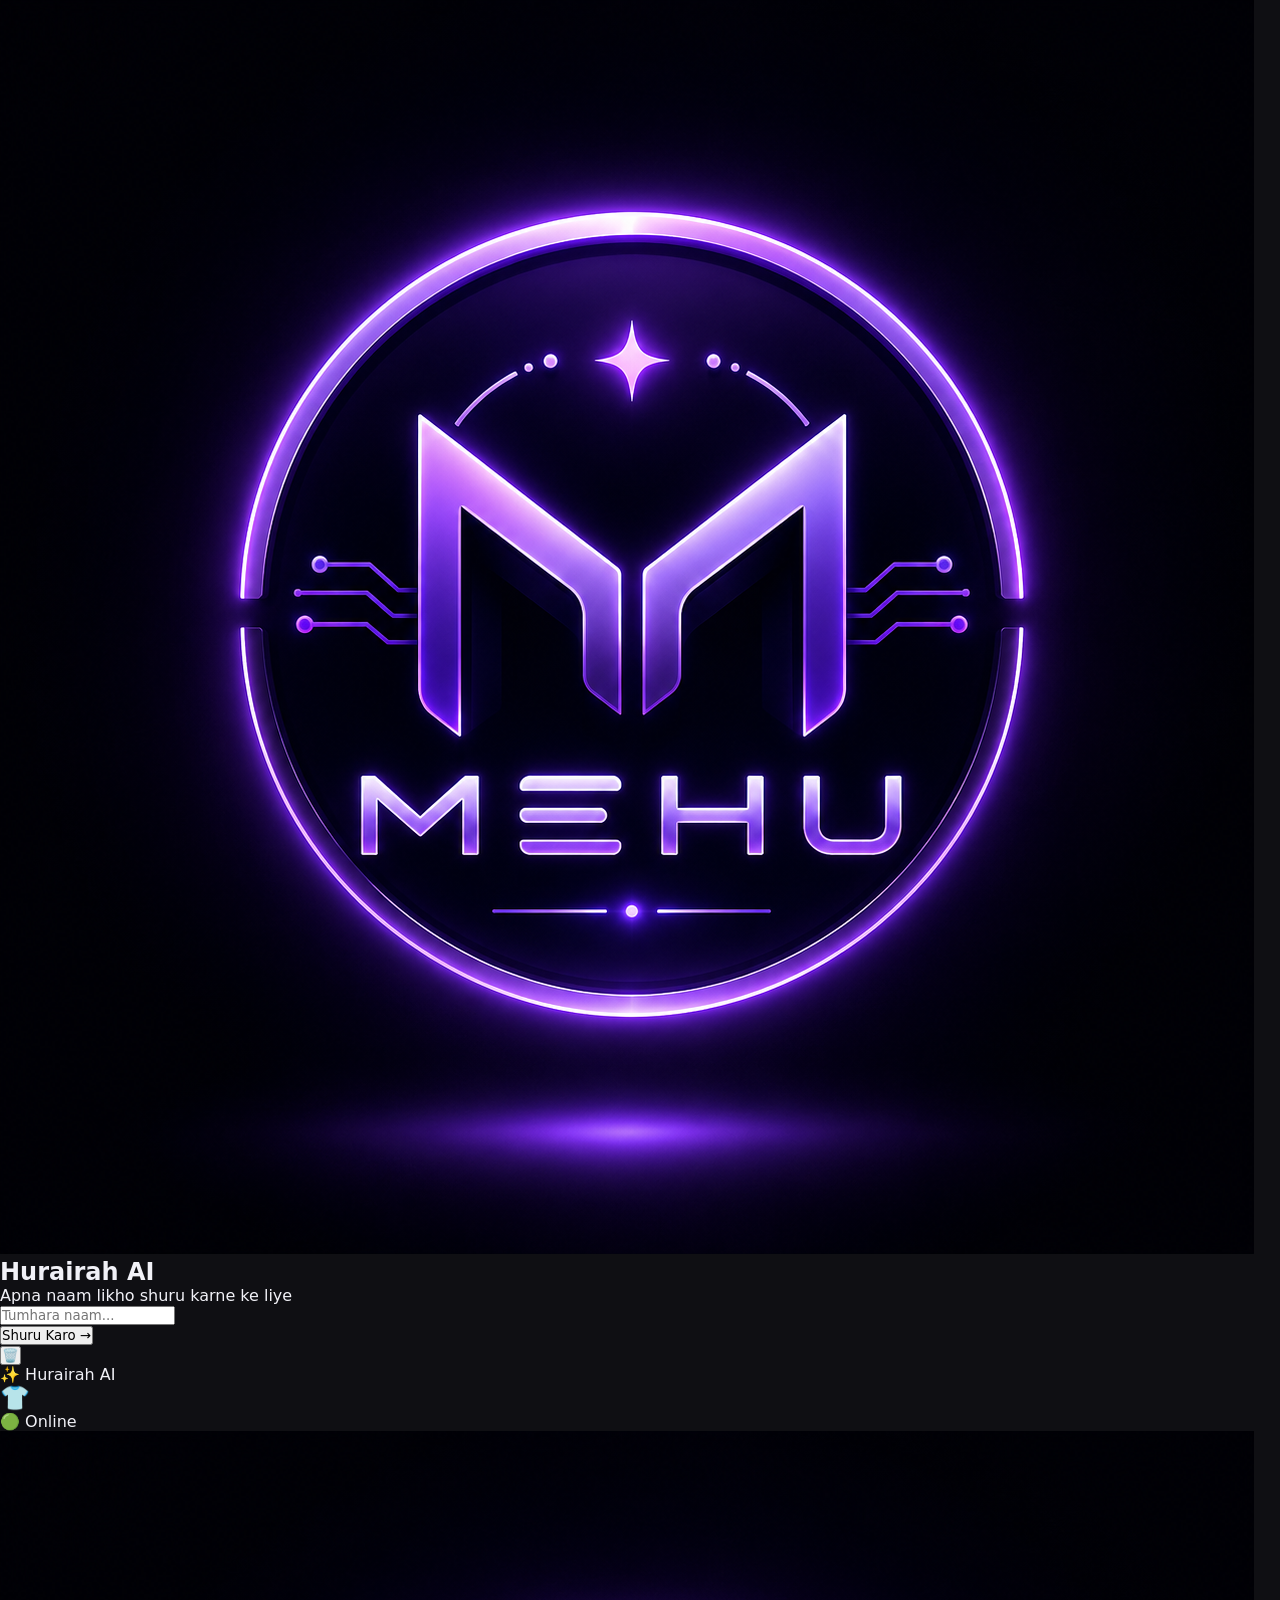
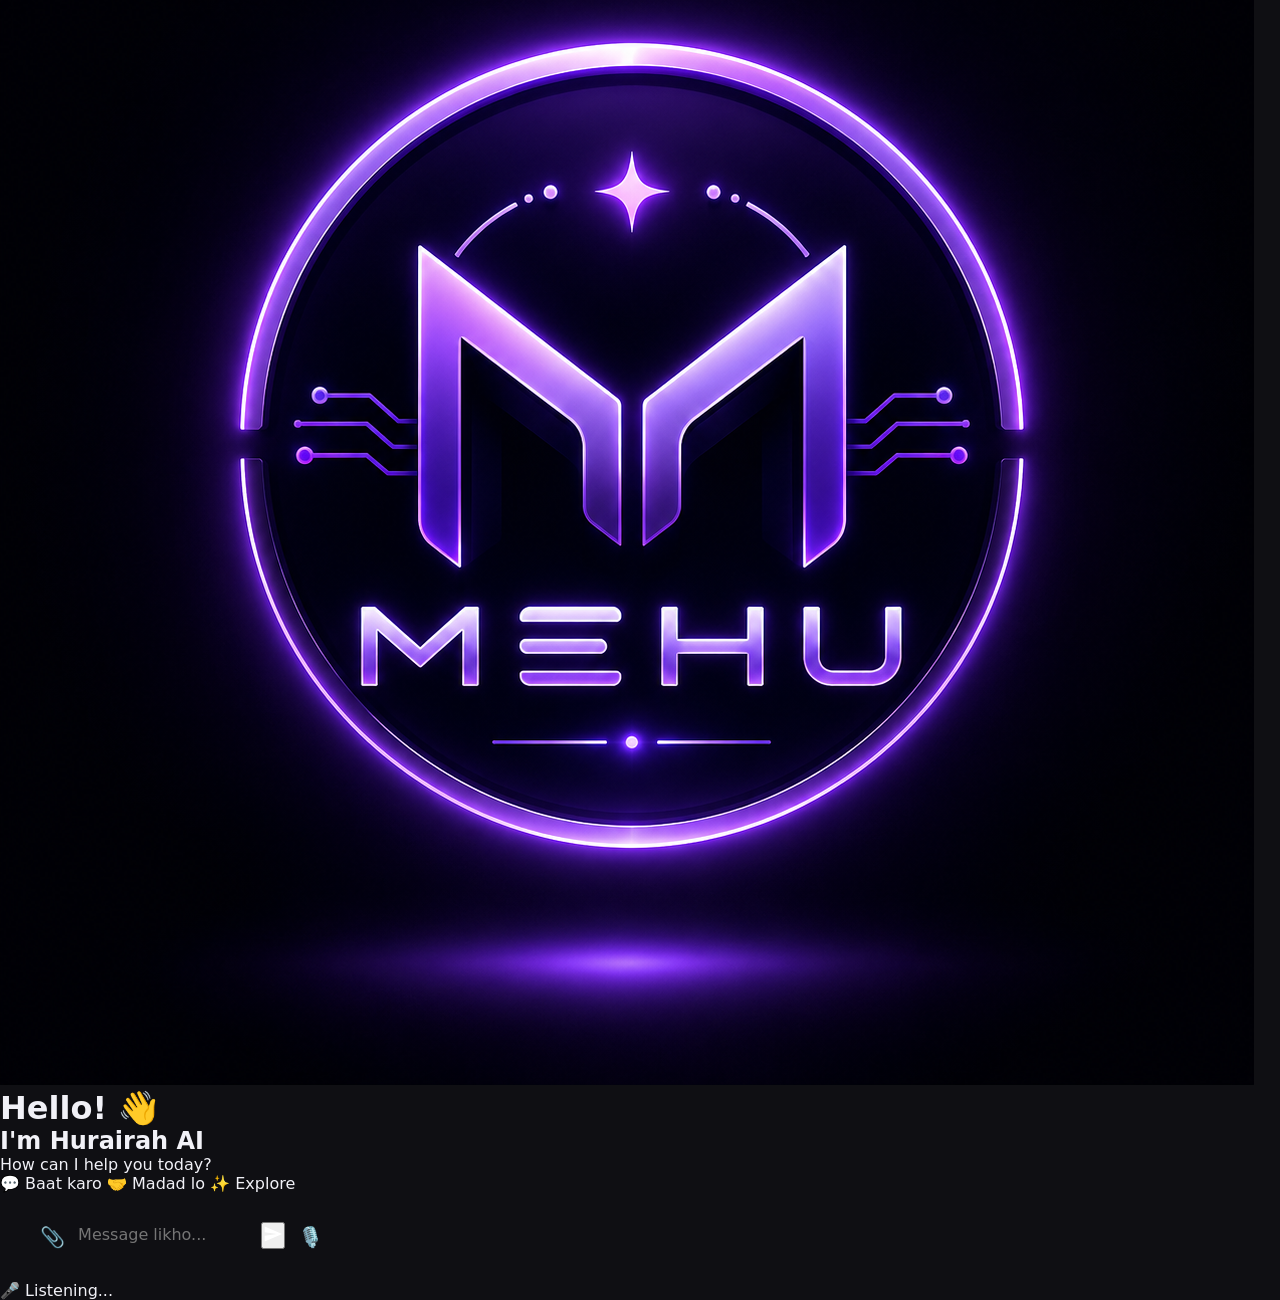
==== commit c9dff32c: "Update index.html" ====
--- a/index.html
+++ b/index.html
@@ -1,101 +1,105 @@
 <!DOCTYPE html>
 <html lang="en">
 <head>
-    <meta charset="UTF-8">
-    <meta name="viewport" content="width=device-width, initial-scale=1.0">
-    <title>Hurairah AI</title>
-    <link rel="stylesheet" href="style.css">
-    <link rel="stylesheet" href="https://cdnjs.cloudflare.com/ajax/libs/font-awesome/6.4.0/css/all.min.css">
+<meta charset="UTF-8">
+<meta http-equiv="Cache-Control" content="no-cache, no-store, must-revalidate">
+<meta http-equiv="Pragma" content="no-cache">
+<meta http-equiv="Expires" content="0">
+<meta name="viewport" content="width=device-width, initial-scale=1.0">
+<title>Hurairah AI</title>
+<link rel="manifest" href="manifest.json">
+<meta name="theme-color" content="#7c3aed">
+<meta name="mobile-web-app-capable" content="yes">
+<meta name="apple-mobile-web-app-capable" content="yes">
+<meta name="apple-mobile-web-app-title" content="Hurairah AI">
+
+<script>
+  if ('serviceWorker' in navigator) {
+    navigator.serviceWorker.getRegistrations().then(regs => {
+      regs.forEach(reg => reg.unregister());
+    });
+  }
+
+  const cacheBusterVersion = new Date().getTime();
+
+  const cssLink = document.createElement('link');
+  cssLink.rel = 'stylesheet';
+  cssLink.href = 'style.css?v=' + cacheBusterVersion;
+  document.head.appendChild(cssLink);
+
+  window.addEventListener('DOMContentLoaded', () => {
+    const jsScript = document.createElement('script');
+    jsScript.src = 'script.js?v=' + cacheBusterVersion;
+    document.body.appendChild(jsScript);
+  });
+</script>
 </head>
-<body class="dark-theme">
+<body>
 
-    <div id="normal-app" class="app-container">
-        <aside class="sidebar" id="sidebar">
-            <div class="sidebar-header">
-                <h2><i class="fa-solid to-wand-magic-sparkles"></i> Hurairah AI</h2>
-                <button id="close-sidebar-btn" class="mobile-only-btn"><i class="fa-solid fa-xmark"></i></button>
-            </div>
-            <button id="new-chat-btn" class="btn btn-primary"><i class="fa-solid fa-plus"></i> New Chat</button>
-            <div class="history-section">
-                <h3>Chat History</h3>
-                <div id="history-list" class="history-list"></div>
-            </div>
-            <div class="sidebar-footer">
-                <span id="user-display"><i class="fa-solid fa-user"></i> Loading...</span>
-            </div>
-        </aside>
+<div id="nameModal" class="name-modal-overlay">
+  <div class="name-modal-box">
+    <div class="name-modal-glow"></div>
+    <div class="name-modal-logo">
+      <img src="logo.png" alt="Logo">
+    </div>
+    <h2>Hurairah AI</h2>
+    <p>Apna naam likho shuru karne ke liye</p>
+    <div class="name-input-wrap">
+      <input type="text" id="nameInput" placeholder="Tumhara naam..." maxlength="30" autocomplete="off" />
+    </div>
+    <button id="nameSubmitBtn">
+      <span>Shuru Karo</span>
+      <span>→</span>
+    </button>
+  </div>
+</div>
 
-        <main class="chat-area">
-            <header class="main-header">
-                <button id="toggle-sidebar-btn" class="mobile-only-btn"><i class="fa-solid fa-bars"></i></button>
-                <div class="header-info">
-                    <h1>Hurairah AI</h1>
-                    <p class="tagline">Smart • Fast • Reliable</p>
-                </div>
-                <div class="status-badge"><span class="dot"></span> Online</div>
-            </header>
+<div class="app">
+  <div class="topbar">
+    <button id="clearBtn">🗑️</button>
+    <div class="brand">
+      <span class="brand-icon">✨</span>
+      <span>Hurairah AI</span>
+    </div>
+    <div class="topbar-right">
+      <a href="trialroom.html" style="text-decoration:none;font-size:24px;">👕</a>
+    </div>
+  </div>
 
-            <div id="chat-messages" class="chat-messages">
-                <div class="welcome-card" id="welcome-card">
-                    <i class="fa-solid fa-robot welcome-icon"></i>
-                    <h2>Kaise ho? Main Hurairah AI hoon.</h2>
-                    <p>Main aapki coding, study, weather ya kisi bhi general sawaal me madad kar sakta hoon. Kuch bhi puchiye, Hinglish me!</p>
-                </div>
-            </div>
+  <div id="chatBox" class="chat-box">
+    <div class="welcome-screen">
+      <div class="online-badge">🟢 Online</div>
+      <div class="logo-wrap">
+        <img src="logo.png" alt="Hurairah AI">
+        <div class="logo-ring"></div>
+      </div>
+      <h1>Hello! 👋</h1>
+      <h2>I'm Hurairah AI</h2>
+      <p>How can I help you today?</p>
+      <div class="welcome-chips">
+        <span onclick="chipClick('Tumse kuch poochna tha')">💬 Baat karo</span>
+        <span onclick="chipClick('Meri madad karo')">🤝 Madad lo</span>
+        <span onclick="chipClick('Kuch interesting batao')">✨ Explore</span>
+      </div>
+    </div>
+  </div>
 
-            <div id="image-preview-container" class="hidden">
-                <img id="image-preview" src="" alt="Preview">
-                <button id="remove-image-btn"><i class="fa-solid fa-circle-xmark"></i></button>
-            </div>
+  <div class="input-area">
+    <button class="icon-btn" id="attachBtn">📎</button>
+    <input type="file" id="imageInput" accept="image/*" hidden>
+    <textarea id="messageInput" placeholder="Message likho..." rows="1"></textarea>
+    <button id="sendBtn">
+      <svg width="20" height="20" viewBox="0 0 24 24" fill="white">
+        <path d="M2 21l21-9L2 3v7l15 2-15 2v7z"/>
+      </svg>
+    </button>
+    <button class="icon-btn" id="micBtn">🎙️</button>
+  </div>
+</div>
 
-            <footer class="input-area">
-                <div class="input-wrapper">
-                    <label for="image-upload" class="icon-btn"><i class="fa-solid fa-image"></i></label>
-                    <input type="file" id="image-upload" accept="image/*" style="display:none;">
-                    
-                    <textarea id="user-input" rows="1" placeholder="Kuch puchiye... (Hinglish me)"></textarea>
-                    
-                    <button id="mic-btn" class="icon-btn"><i class="fa-solid fa-microphone"></i></button>
-                    <button id="send-btn" class="icon-btn send-btn"><i class="fa-solid fa-paper-plane"></i></button>
-                </div>
-            </footer>
-        </main>
-    </div>
-
-    <div id="romantic-app" class="romantic-overlay hidden">
-        <header class="romantic-header">
-            <div class="romantic-title">🌹 Hurairah ❤️ Mehajabeen</div>
-            <div class="romantic-subtitle">Forever Together ✨</div>
-        </header>
-
-        <div id="romantic-messages" class="romantic-messages">
-            <div class="romantic-welcome">
-                <h2>Assalamualaikum Meri Jaan ❤️</h2>
-                <h3>Welcome Back Mehajabeen 🥺❤️</h3>
-                <p>Main tumhara Hurairah hoon...</p>
-                <p class="highlight">Aaj meri pyari si jaan kaisi hai? 🌹❤️</p>
-            </div>
-        </div>
-
-        <div id="romantic-typing" class="romantic-typing hidden">
-            <span>❤️ Hurairah tumhare liye likh raha hai...</span>
-        </div>
-
-        <footer class="romantic-input-area">
-            <div class="romantic-input-wrapper">
-                <textarea id="romantic-input" rows="1" placeholder="💌 Meri jaan... dil ki baat likho ❤️"></textarea>
-                <button id="romantic-send-btn" class="r-send-btn"><i class="fa-solid fa-heart"></i></button>
-            </div>
-        </footer>
-    </div>
-
-    <div id="username-modal" class="modal hidden">
-        <div class="modal-content">
-            <h3>Aapka Naam?</h3>
-            <input type="text" id="username-input" placeholder="Apna naam likhiye...">
-            <button id="save-username-btn" class="btn btn-primary">Save</button>
-        </div>
-    </div>
+<div id="recordingPopup" class="recording-popup">
+  <span>🎤</span> Listening...
+</div>
 
 </body>
 </html>
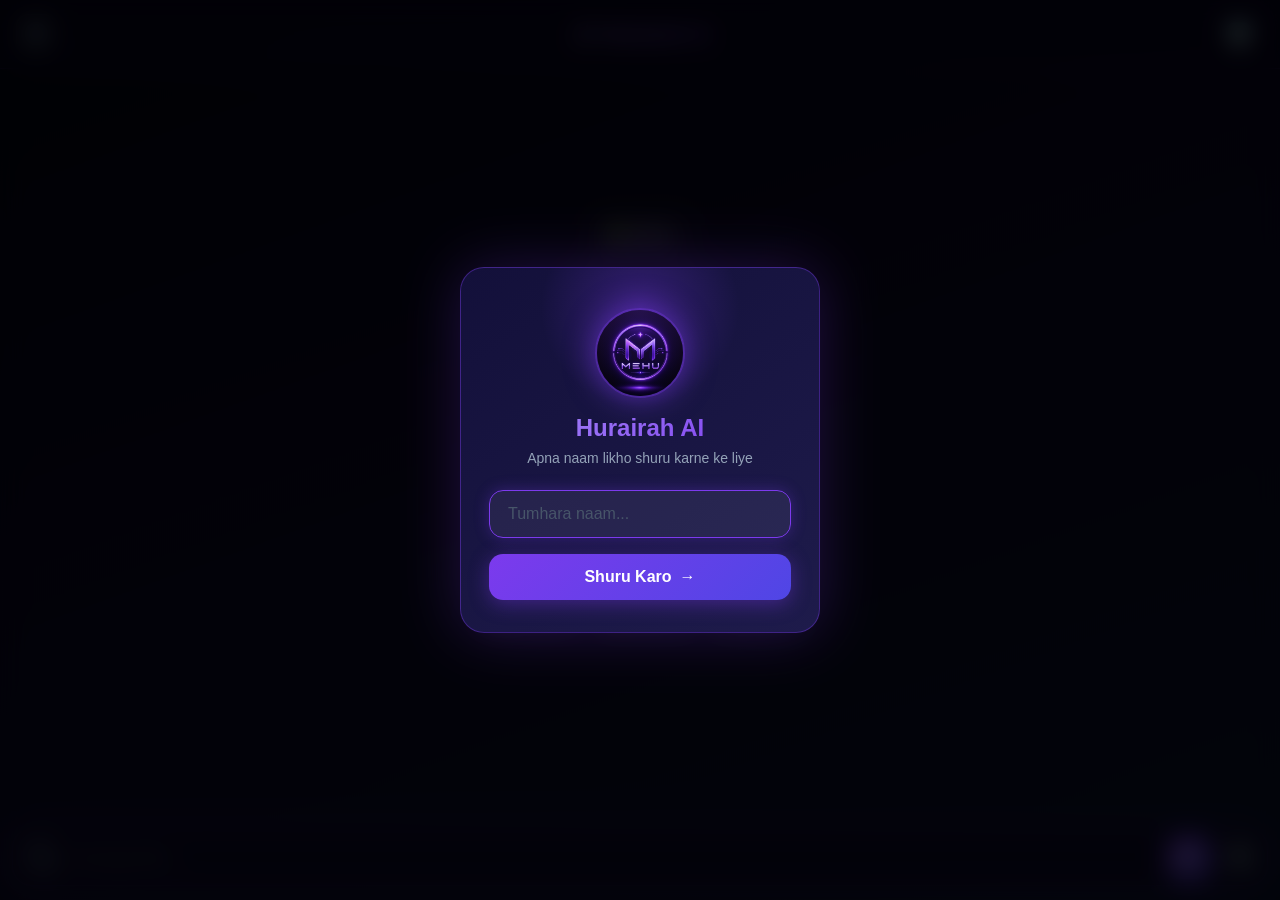
==== commit c109296b: "Update index.html" ====
--- a/index.html
+++ b/index.html
@@ -2,9 +2,6 @@
 <html lang="en">
 <head>
 <meta charset="UTF-8">
-<meta http-equiv="Cache-Control" content="no-cache, no-store, must-revalidate">
-<meta http-equiv="Pragma" content="no-cache">
-<meta http-equiv="Expires" content="0">
 <meta name="viewport" content="width=device-width, initial-scale=1.0">
 <title>Hurairah AI</title>
 <link rel="manifest" href="manifest.json">
@@ -12,6 +9,7 @@
 <meta name="mobile-web-app-capable" content="yes">
 <meta name="apple-mobile-web-app-capable" content="yes">
 <meta name="apple-mobile-web-app-title" content="Hurairah AI">
+<link rel="stylesheet" href="style.css">
 
 <script>
   if ('serviceWorker' in navigator) {
@@ -19,19 +17,6 @@
       regs.forEach(reg => reg.unregister());
     });
   }
-
-  const cacheBusterVersion = new Date().getTime();
-
-  const cssLink = document.createElement('link');
-  cssLink.rel = 'stylesheet';
-  cssLink.href = 'style.css?v=' + cacheBusterVersion;
-  document.head.appendChild(cssLink);
-
-  window.addEventListener('DOMContentLoaded', () => {
-    const jsScript = document.createElement('script');
-    jsScript.src = 'script.js?v=' + cacheBusterVersion;
-    document.body.appendChild(jsScript);
-  });
 </script>
 </head>
 <body>
@@ -101,5 +86,6 @@
   <span>🎤</span> Listening...
 </div>
 
+<script src="script.js"></script>
 </body>
 </html>
--- a/style.css
+++ b/style.css
@@ -0,0 +1,869 @@
+* {
+  margin: 0;
+  padding: 0;
+  box-sizing: border-box;
+  font-family: Inter, Arial, sans-serif;
+  -webkit-tap-highlight-color: transparent;
+}
+
+body {
+  height: 100vh;
+  background: linear-gradient(160deg, #020617 0%, #0d0a2e 50%, #0b1735 100%);
+  color: white;
+  overflow: hidden;
+}
+
+.app {
+  height: 100vh;
+  display: flex;
+  flex-direction: column;
+}
+
+/* TOPBAR */
+.topbar {
+  position: relative;
+  display: flex;
+  justify-content: space-between;
+  align-items: center;
+  padding: 14px 16px;
+  border-bottom: 1px solid rgba(124,58,237,0.2);
+  background: rgba(10,5,40,0.6);
+  backdrop-filter: blur(20px);
+  z-index: 100;
+}
+
+.brand {
+  display: flex;
+  align-items: center;
+  gap: 6px;
+  font-size: 20px;
+  font-weight: 700;
+  background: linear-gradient(135deg, #a78bfa, #7c3aed);
+  -webkit-background-clip: text;
+  -webkit-text-fill-color: transparent;
+}
+
+#clearBtn {
+  background: rgba(255,255,255,0.06);
+  border: 1px solid rgba(255,255,255,0.1);
+  border-radius: 12px;
+  width: 40px;
+  height: 40px;
+  font-size: 18px;
+  cursor: pointer;
+  color: white;
+  display: flex;
+  align-items: center;
+  justify-content: center;
+  transition: background 0.2s;
+}
+
+#clearBtn:active { background: rgba(255,255,255,0.15); }
+.topbar-right { width: 40px; }
+
+/* CHAT BOX */
+.chat-box {
+  flex: 1;
+  overflow-y: auto;
+  padding: 20px 16px 140px;
+  display: flex;
+  flex-direction: column;
+  scroll-behavior: smooth;
+}
+
+.chat-box::-webkit-scrollbar { width: 3px; }
+.chat-box::-webkit-scrollbar-track { background: transparent; }
+.chat-box::-webkit-scrollbar-thumb { background: rgba(124,58,237,0.4); border-radius: 10px; }
+
+/* WELCOME */
+.welcome-screen {
+  margin: auto;
+  display: flex;
+  flex-direction: column;
+  align-items: center;
+  justify-content: center;
+  text-align: center;
+  gap: 10px;
+  transition: opacity 0.3s;
+}
+
+.online-badge {
+  padding: 8px 18px;
+  border-radius: 999px;
+  background: rgba(255,255,255,0.06);
+  border: 1px solid rgba(255,255,255,0.1);
+  font-size: 14px;
+  margin-bottom: 10px;
+}
+
+.logo-wrap {
+  position: relative;
+  width: 160px;
+  height: 160px;
+  margin-bottom: 15px;
+}
+
+.logo-wrap img {
+  width: 100%;
+  height: 100%;
+  border-radius: 50%;
+  object-fit: cover;
+  box-shadow: 0 0 40px rgba(139,92,246,0.7);
+  position: relative;
+  z-index: 1;
+}
+
+.logo-ring {
+  position: absolute;
+  inset: -6px;
+  border-radius: 50%;
+  border: 2px solid rgba(124,58,237,0.5);
+  animation: ringPulse 2s infinite;
+}
+
+@keyframes ringPulse {
+  0%, 100% { transform: scale(1); opacity: 0.5; }
+  50% { transform: scale(1.05); opacity: 1; }
+}
+
+.welcome-screen h1 { font-size: 48px; font-weight: 800; }
+.welcome-screen h2 { font-size: 22px; font-weight: 500; color: #c4b5fd; }
+.welcome-screen p { font-size: 16px; color: #94a3b8; margin-bottom: 5px; }
+
+.welcome-chips {
+  display: flex;
+  gap: 8px;
+  flex-wrap: wrap;
+  justify-content: center;
+  margin-top: 10px;
+}
+
+.welcome-chips span {
+  padding: 8px 16px;
+  border-radius: 999px;
+  background: rgba(124,58,237,0.2);
+  border: 1px solid rgba(124,58,237,0.4);
+  font-size: 13px;
+  cursor: pointer;
+  transition: all 0.2s;
+  color: #c4b5fd;
+}
+
+.welcome-chips span:active {
+  background: rgba(124,58,237,0.5);
+  transform: scale(0.95);
+}
+
+/* MESSAGES */
+.message {
+  max-width: 80%;
+  padding: 14px 18px;
+  margin-bottom: 10px;
+  border-radius: 20px;
+  line-height: 1.6;
+  word-wrap: break-word;
+  font-size: 15px;
+}
+
+.user {
+  align-self: flex-end;
+  background: linear-gradient(135deg, #7c3aed, #4f46e5);
+  border-bottom-right-radius: 6px;
+  box-shadow: 0 4px 15px rgba(124,58,237,0.3);
+}
+
+.bot {
+  align-self: flex-start;
+  background: rgba(255,255,255,0.07);
+  border: 1px solid rgba(255,255,255,0.08);
+  backdrop-filter: blur(10px);
+  border-bottom-left-radius: 6px;
+}
+
+/* INPUT */
+.input-area {
+  position: fixed;
+  left: 12px;
+  right: 12px;
+  bottom: 14px;
+  display: flex;
+  align-items: center;
+  gap: 6px;
+  padding: 6px;
+  border-radius: 20px;
+  background: rgba(15,10,50,0.85);
+  backdrop-filter: blur(25px);
+  border: 1px solid rgba(124,58,237,0.3);
+  box-shadow: 0 0 30px rgba(124,58,237,0.2);
+  z-index: 999;
+}
+
+textarea {
+  flex: 1;
+  background: transparent;
+  border: none;
+  outline: none;
+  color: white;
+  font-size: 15px;
+  resize: none;
+  padding: 6px 4px;
+  height: 32px;
+  min-height: 32px;
+  max-height: 80px;
+  line-height: 1.4;
+  overflow-y: auto;
+}
+
+textarea::placeholder { color: #64748b; }
+
+.icon-btn {
+  width: 44px;
+  height: 44px;
+  border: none;
+  border-radius: 14px;
+  cursor: pointer;
+  font-size: 20px;
+  color: white;
+  background: rgba(255,255,255,0.06);
+  display: flex;
+  align-items: center;
+  justify-content: center;
+  transition: background 0.2s;
+  flex-shrink: 0;
+}
+
+.icon-btn:active { background: rgba(255,255,255,0.15); }
+
+#sendBtn {
+  width: 44px;
+  height: 44px;
+  border: none;
+  border-radius: 14px;
+  cursor: pointer;
+  background: linear-gradient(135deg, #7c3aed, #4f46e5);
+  display: flex;
+  align-items: center;
+  justify-content: center;
+  box-shadow: 0 4px 15px rgba(124,58,237,0.4);
+  transition: transform 0.15s, box-shadow 0.15s;
+  flex-shrink: 0;
+}
+
+#sendBtn:active {
+  transform: scale(0.92);
+  box-shadow: 0 2px 8px rgba(124,58,237,0.3);
+}
+
+/* THINKING */
+.thinking {
+  display: flex;
+  gap: 6px;
+  padding: 14px 18px;
+  border-radius: 20px;
+  border-bottom-left-radius: 6px;
+  background: rgba(255,255,255,0.07);
+  border: 1px solid rgba(255,255,255,0.08);
+  width: fit-content;
+  margin-bottom: 10px;
+}
+
+.dot {
+  width: 7px;
+  height: 7px;
+  border-radius: 50%;
+  background: #a78bfa;
+  animation: bounce 1.2s infinite;
+}
+
+.dot:nth-child(2) { animation-delay: .2s; }
+.dot:nth-child(3) { animation-delay: .4s; }
+
+@keyframes bounce {
+  0%, 100% { transform: translateY(0); opacity: 0.5; }
+  50% { transform: translateY(-6px); opacity: 1; }
+}
+
+/* RECORDING */
+.recording-popup {
+  position: fixed;
+  left: 50%;
+  bottom: 110px;
+  transform: translateX(-50%);
+  background: rgba(124,58,237,0.9);
+  backdrop-filter: blur(10px);
+  color: white;
+  padding: 12px 24px;
+  border-radius: 999px;
+  display: none;
+  z-index: 9999;
+  font-size: 16px;
+  gap: 8px;
+  align-items: center;
+  box-shadow: 0 0 25px rgba(124,58,237,0.5);
+  animation: pulse 1s infinite;
+}
+
+@keyframes pulse {
+  0%, 100% { box-shadow: 0 0 20px rgba(124,58,237,0.5); }
+  50% { box-shadow: 0 0 35px rgba(124,58,237,0.8); }
+}
+
+/* NAME MODAL */
+.name-modal-overlay {
+  position: fixed;
+  inset: 0;
+  background: rgba(0,0,0,0.8);
+  backdrop-filter: blur(12px);
+  display: flex;
+  align-items: center;
+  justify-content: center;
+  z-index: 99999;
+  transition: opacity 0.3s, transform 0.3s;
+}
+
+.name-modal-box {
+  position: relative;
+  background: linear-gradient(145deg, #13103a, #1e1b4b);
+  border: 1px solid rgba(124,58,237,0.4);
+  border-radius: 24px;
+  padding: 40px 28px 32px;
+  text-align: center;
+  width: 88%;
+  max-width: 360px;
+  box-shadow: 0 0 60px rgba(124,58,237,0.25);
+  overflow: hidden;
+}
+
+.name-modal-glow {
+  position: absolute;
+  top: -60px;
+  left: 50%;
+  transform: translateX(-50%);
+  width: 200px;
+  height: 200px;
+  background: radial-gradient(circle, rgba(124,58,237,0.3), transparent 70%);
+  pointer-events: none;
+}
+
+.name-modal-logo {
+  width: 90px;
+  height: 90px;
+  border-radius: 50%;
+  overflow: hidden;
+  margin: 0 auto 16px;
+  box-shadow: 0 0 30px rgba(124,58,237,0.6);
+  border: 2px solid rgba(124,58,237,0.5);
+}
+
+.name-modal-logo img {
+  width: 100%;
+  height: 100%;
+  object-fit: cover;
+}
+
+.name-modal-box h2 {
+  color: white;
+  font-size: 24px;
+  font-weight: 700;
+  margin-bottom: 8px;
+  background: linear-gradient(135deg, #a78bfa, #7c3aed);
+  -webkit-background-clip: text;
+  -webkit-text-fill-color: transparent;
+}
+
+.name-modal-box p {
+  color: #94a3b8;
+  font-size: 14px;
+  margin-bottom: 24px;
+}
+
+.name-input-wrap {
+  position: relative;
+  margin-bottom: 16px;
+}
+
+.name-modal-box input {
+  width: 100%;
+  padding: 14px 18px;
+  border-radius: 14px;
+  border: 1px solid rgba(124,58,237,0.4);
+  background: rgba(255,255,255,0.06);
+  color: white;
+  font-size: 16px;
+  outline: none;
+  transition: border 0.2s, box-shadow 0.2s;
+}
+
+.name-modal-box input:focus {
+  border-color: #7c3aed;
+  box-shadow: 0 0 15px rgba(124,58,237,0.3);
+}
+
+.name-modal-box input::placeholder { color: #475569; }
+
+.name-modal-box input.shake {
+  animation: shake 0.4s ease;
+  border-color: #ef4444;
+}
+
+@keyframes shake {
+  0%, 100% { transform: translateX(0); }
+  25% { transform: translateX(-8px); }
+  75% { transform: translateX(8px); }
+}
+
+#nameSubmitBtn {
+  width: 100%;
+  padding: 14px;
+  background: linear-gradient(135deg, #7c3aed, #4f46e5);
+  color: white;
+  border: none;
+  border-radius: 14px;
+  font-size: 16px;
+  font-weight: 700;
+  cursor: pointer;
+  display: flex;
+  align-items: center;
+  justify-content: center;
+  gap: 8px;
+  box-shadow: 0 4px 20px rgba(124,58,237,0.4);
+  transition: transform 0.15s, box-shadow 0.15s;
+}
+
+#nameSubmitBtn:active {
+  transform: scale(0.97);
+  box-shadow: 0 2px 10px rgba(124,58,237,0.3);
+}
+
+/* IMAGE PREVIEW */
+#imagePreview {
+  position: fixed;
+  bottom: 80px;
+  left: 12px;
+  right: 12px;
+  background: rgba(15,10,50,0.95);
+  border: 1px solid rgba(124,58,237,0.4);
+  border-radius: 16px;
+  padding: 10px 12px;
+  display: flex;
+  align-items: center;
+  gap: 10px;
+  z-index: 998;
+  backdrop-filter: blur(20px);
+}
+
+.preview-inner {
+  position: relative;
+  width: 60px;
+  height: 60px;
+  flex-shrink: 0;
+}
+
+.preview-inner img {
+  width: 60px;
+  height: 60px;
+  border-radius: 10px;
+  object-fit: cover;
+}
+
+.preview-remove {
+  position: absolute;
+  top: -6px;
+  right: -6px;
+  width: 20px;
+  height: 20px;
+  border-radius: 50%;
+  background: #ef4444;
+  color: white;
+  border: none;
+  font-size: 11px;
+  cursor: pointer;
+  display: flex;
+  align-items: center;
+  justify-content: center;
+  font-weight: bold;
+}
+
+.preview-name {
+  color: #94a3b8;
+  font-size: 13px;
+  overflow: hidden;
+  text-overflow: ellipsis;
+  white-space: nowrap;
+}
+
+/* CHAT BUBBLE IMAGE */
+.msg-image {
+  width: 100%;
+  max-width: 240px;
+  border-radius: 12px;
+  margin-bottom: 8px;
+  display: block;
+  object-fit: cover;
+}
+
+/* CODE BLOCKS */
+pre {
+  background: #1e1e2e;
+  border: 1px solid rgba(124,58,237,0.3);
+  border-radius: 12px;
+  padding: 0;
+  margin: 10px 0;
+  overflow: hidden;
+  position: relative;
+}
+
+.code-header {
+  display: flex;
+  justify-content: space-between;
+  align-items: center;
+  padding: 8px 14px;
+  background: rgba(124,58,237,0.2);
+  border-bottom: 1px solid rgba(124,58,237,0.2);
+}
+
+.code-lang {
+  font-size: 12px;
+  color: #a78bfa;
+  font-weight: 600;
+  text-transform: uppercase;
+}
+
+.copy-btn {
+  background: rgba(124,58,237,0.3);
+  border: 1px solid rgba(124,58,237,0.4);
+  color: #a78bfa;
+  font-size: 12px;
+  padding: 4px 10px;
+  border-radius: 8px;
+  cursor: pointer;
+  transition: all 0.2s;
+}
+
+.copy-btn:active { background: rgba(124,58,237,0.6); }
+.copy-btn.copied { color: #4ade80; border-color: #4ade80; }
+
+pre code {
+  display: block;
+  padding: 14px;
+  font-family: 'Courier New', monospace;
+  font-size: 13px;
+  line-height: 1.6;
+  color: #cdd6f4;
+  overflow-x: auto;
+  white-space: pre;
+}
+
+code:not(pre code) {
+  background: rgba(124,58,237,0.2);
+  border: 1px solid rgba(124,58,237,0.3);
+  border-radius: 6px;
+  padding: 2px 6px;
+  font-family: 'Courier New', monospace;
+  font-size: 13px;
+  color: #a78bfa;
+}
+
+/* BOT MESSAGE */
+.bot-header {
+  display: flex;
+  align-items: center;
+  gap: 8px;
+  margin-bottom: 8px;
+}
+
+.bot-avatar {
+  width: 24px;
+  height: 24px;
+  border-radius: 50%;
+  background: linear-gradient(135deg, #7c3aed, #4f46e5);
+  display: flex;
+  align-items: center;
+  justify-content: center;
+  font-size: 12px;
+  flex-shrink: 0;
+}
+
+.bot-name {
+  font-size: 12px;
+  color: #a78bfa;
+  font-weight: 600;
+}
+
+.cursor {
+  display: inline-block;
+  width: 2px;
+  height: 16px;
+  background: #a78bfa;
+  margin-left: 2px;
+  vertical-align: middle;
+  animation: blink 0.7s infinite;
+}
+
+@keyframes blink {
+  0%, 100% { opacity: 1; }
+  50% { opacity: 0; }
+}
+
+.time {
+  font-size: 11px;
+  color: rgba(255,255,255,0.3);
+  margin-top: 6px;
+}
+
+.thinking-text {
+  font-size: 13px;
+  color: #a78bfa;
+  margin-left: 4px;
+}
+
+.speak-btn {
+  margin-top: 8px;
+  padding: 6px 14px;
+  border: none;
+  border-radius: 10px;
+  cursor: pointer;
+  background: rgba(124,58,237,0.2);
+  border: 1px solid rgba(124,58,237,0.3);
+  color: #a78bfa;
+  font-size: 13px;
+  transition: all 0.2s;
+  display: block;
+}
+
+.speak-btn:active { background: rgba(124,58,237,0.4); }
+
+/* MOBILE */
+@media(max-width: 768px) {
+  .welcome-screen h1 { font-size: 38px; }
+  .welcome-screen h2 { font-size: 20px; }
+  .logo-wrap { width: 140px; height: 140px; }
+  .message { max-width: 88%; font-size: 14px; }
+}
+
+/* HURAIRAH MODE - ROMANTIC CHAT */
+.hurairah-mode-overlay {
+  position: fixed;
+  inset: 0;
+  z-index: 9000;
+  background: linear-gradient(160deg, #0d0015 0%, #1a0030 50%, #0d001a 100%);
+  display: flex;
+  flex-direction: column;
+  overflow: hidden;
+}
+
+.hurairah-topbar {
+  display: flex;
+  align-items: center;
+  justify-content: space-between;
+  padding: 14px 18px;
+  background: rgba(180,0,100,0.15);
+  border-bottom: 1px solid rgba(255,100,180,0.2);
+  backdrop-filter: blur(20px);
+}
+
+.hurairah-brand {
+  display: flex;
+  align-items: center;
+  gap: 8px;
+  font-size: 18px;
+  font-weight: 700;
+  background: linear-gradient(135deg, #ff6eb4, #ff0080);
+  -webkit-background-clip: text;
+  -webkit-text-fill-color: transparent;
+}
+
+.hurairah-exit-btn {
+  background: rgba(255,100,180,0.15);
+  border: 1px solid rgba(255,100,180,0.3);
+  color: #ff6eb4;
+  border-radius: 12px;
+  padding: 8px 14px;
+  font-size: 13px;
+  cursor: pointer;
+}
+
+.hurairah-chat-box {
+  flex: 1;
+  overflow-y: auto;
+  padding: 20px 16px 140px;
+  display: flex;
+  flex-direction: column;
+  scroll-behavior: smooth;
+}
+
+.hurairah-chat-box::-webkit-scrollbar { width: 3px; }
+.hurairah-chat-box::-webkit-scrollbar-thumb { background: rgba(255,100,180,0.4); border-radius: 10px; }
+
+.hurairah-welcome {
+  margin: auto;
+  text-align: center;
+  display: flex;
+  flex-direction: column;
+  align-items: center;
+  gap: 10px;
+  padding: 20px 0;
+}
+
+.hurairah-heart-anim {
+  font-size: 60px;
+  animation: heartBeat 1.2s infinite;
+}
+
+@keyframes heartBeat {
+  0%, 100% { transform: scale(1); }
+  50% { transform: scale(1.15); }
+}
+
+.hurairah-welcome h2 {
+  font-size: 26px;
+  font-weight: 800;
+  background: linear-gradient(135deg, #ff6eb4, #ff0080);
+  -webkit-background-clip: text;
+  -webkit-text-fill-color: transparent;
+}
+
+.hurairah-welcome p {
+  color: #d4a0c0;
+  font-size: 15px;
+  line-height: 1.6;
+}
+
+.h-msg {
+  max-width: 82%;
+  padding: 13px 17px;
+  margin-bottom: 10px;
+  border-radius: 20px;
+  line-height: 1.6;
+  font-size: 15px;
+  word-wrap: break-word;
+}
+
+.h-user {
+  align-self: flex-end;
+  background: linear-gradient(135deg, #c2185b, #880e4f);
+  border-bottom-right-radius: 5px;
+  box-shadow: 0 4px 15px rgba(194,24,91,0.4);
+}
+
+.h-bot {
+  align-self: flex-start;
+  background: rgba(255,100,180,0.1);
+  border: 1px solid rgba(255,100,180,0.2);
+  backdrop-filter: blur(10px);
+  border-bottom-left-radius: 5px;
+}
+
+.h-bot-header {
+  display: flex;
+  align-items: center;
+  gap: 8px;
+  margin-bottom: 6px;
+}
+
+.h-bot-avatar {
+  width: 22px;
+  height: 22px;
+  border-radius: 50%;
+  background: linear-gradient(135deg, #ff0080, #c2185b);
+  display: flex;
+  align-items: center;
+  justify-content: center;
+  font-size: 11px;
+}
+
+.h-bot-name {
+  font-size: 11px;
+  color: #ff6eb4;
+  font-weight: 600;
+}
+
+.hurairah-input-area {
+  position: fixed;
+  left: 12px;
+  right: 12px;
+  bottom: 14px;
+  display: flex;
+  align-items: center;
+  gap: 6px;
+  padding: 6px;
+  border-radius: 20px;
+  background: rgba(30,0,20,0.9);
+  backdrop-filter: blur(25px);
+  border: 1px solid rgba(255,100,180,0.3);
+  box-shadow: 0 0 30px rgba(255,0,128,0.2);
+  z-index: 9001;
+}
+
+.h-send-btn {
+  width: 44px;
+  height: 44px;
+  border: none;
+  border-radius: 14px;
+  cursor: pointer;
+  background: linear-gradient(135deg, #ff0080, #c2185b);
+  display: flex;
+  align-items: center;
+  justify-content: center;
+  font-size: 20px;
+  box-shadow: 0 4px 15px rgba(255,0,128,0.4);
+  flex-shrink: 0;
+}
+
+.h-thinking {
+  display: flex;
+  gap: 6px;
+  padding: 13px 17px;
+  border-radius: 20px;
+  border-bottom-left-radius: 5px;
+  background: rgba(255,100,180,0.1);
+  border: 1px solid rgba(255,100,180,0.2);
+  width: fit-content;
+  margin-bottom: 10px;
+  align-items: center;
+}
+
+.h-dot {
+  width: 7px;
+  height: 7px;
+  border-radius: 50%;
+  background: #ff6eb4;
+  animation: bounce 1.2s infinite;
+}
+
+.h-dot:nth-child(2) { animation-delay: .2s; }
+.h-dot:nth-child(3) { animation-delay: .4s; }
+
+.h-speak-btn {
+  margin-top: 8px;
+  padding: 6px 14px;
+  border-radius: 10px;
+  cursor: pointer;
+  background: rgba(255,0,128,0.15);
+  border: 1px solid rgba(255,100,180,0.3);
+  color: #ff6eb4;
+  font-size: 13px;
+  transition: all 0.2s;
+  display: block;
+}
+
+.h-floating-hearts {
+  position: fixed;
+  inset: 0;
+  pointer-events: none;
+  z-index: 8999;
+  overflow: hidden;
+}
+
+.h-heart {
+  position: absolute;
+  bottom: -50px;
+  font-size: 20px;
+  animation: floatUp 6s linear infinite;
+  opacity: 0.4;
+}
+
+@keyframes floatUp {
+  0% { transform: translateY(0) rotate(0deg); opacity: 0.4; }
+  100% { transform: translateY(-100vh) rotate(20deg); opacity: 0; }
+}
